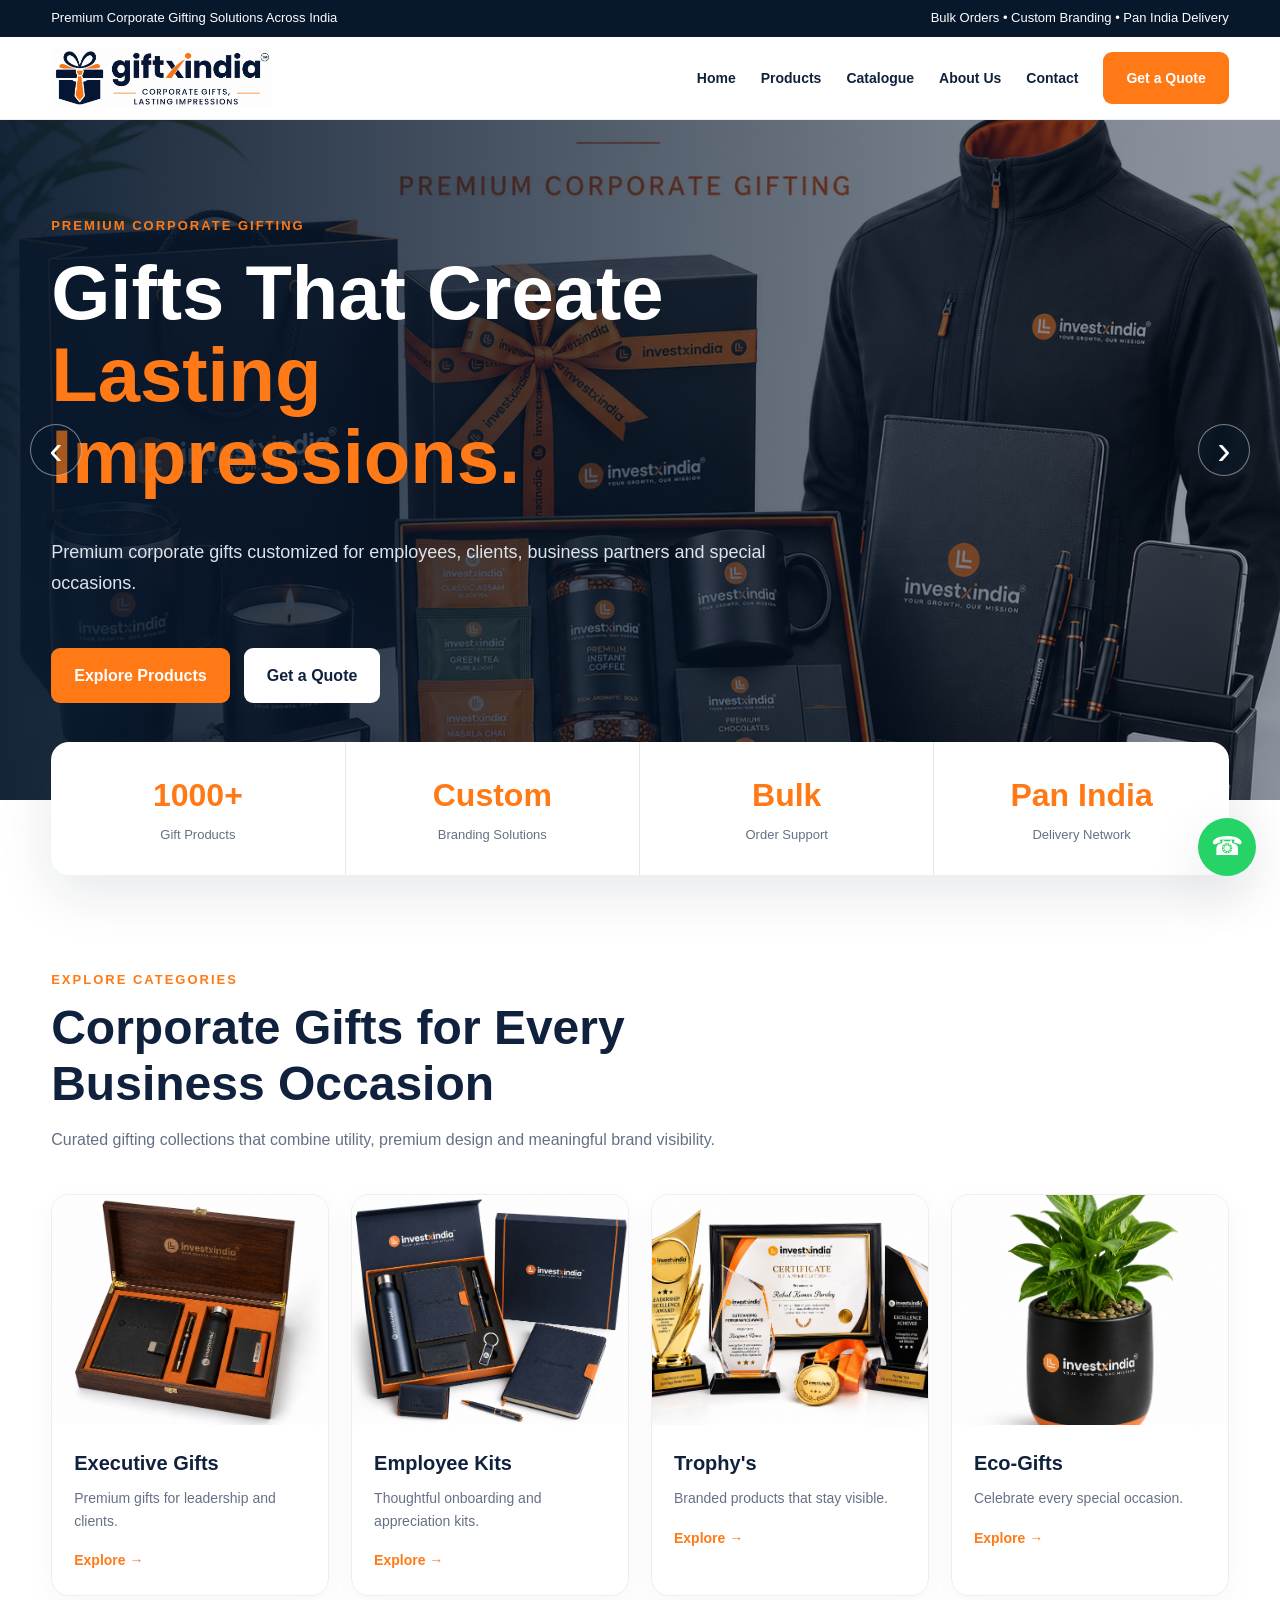
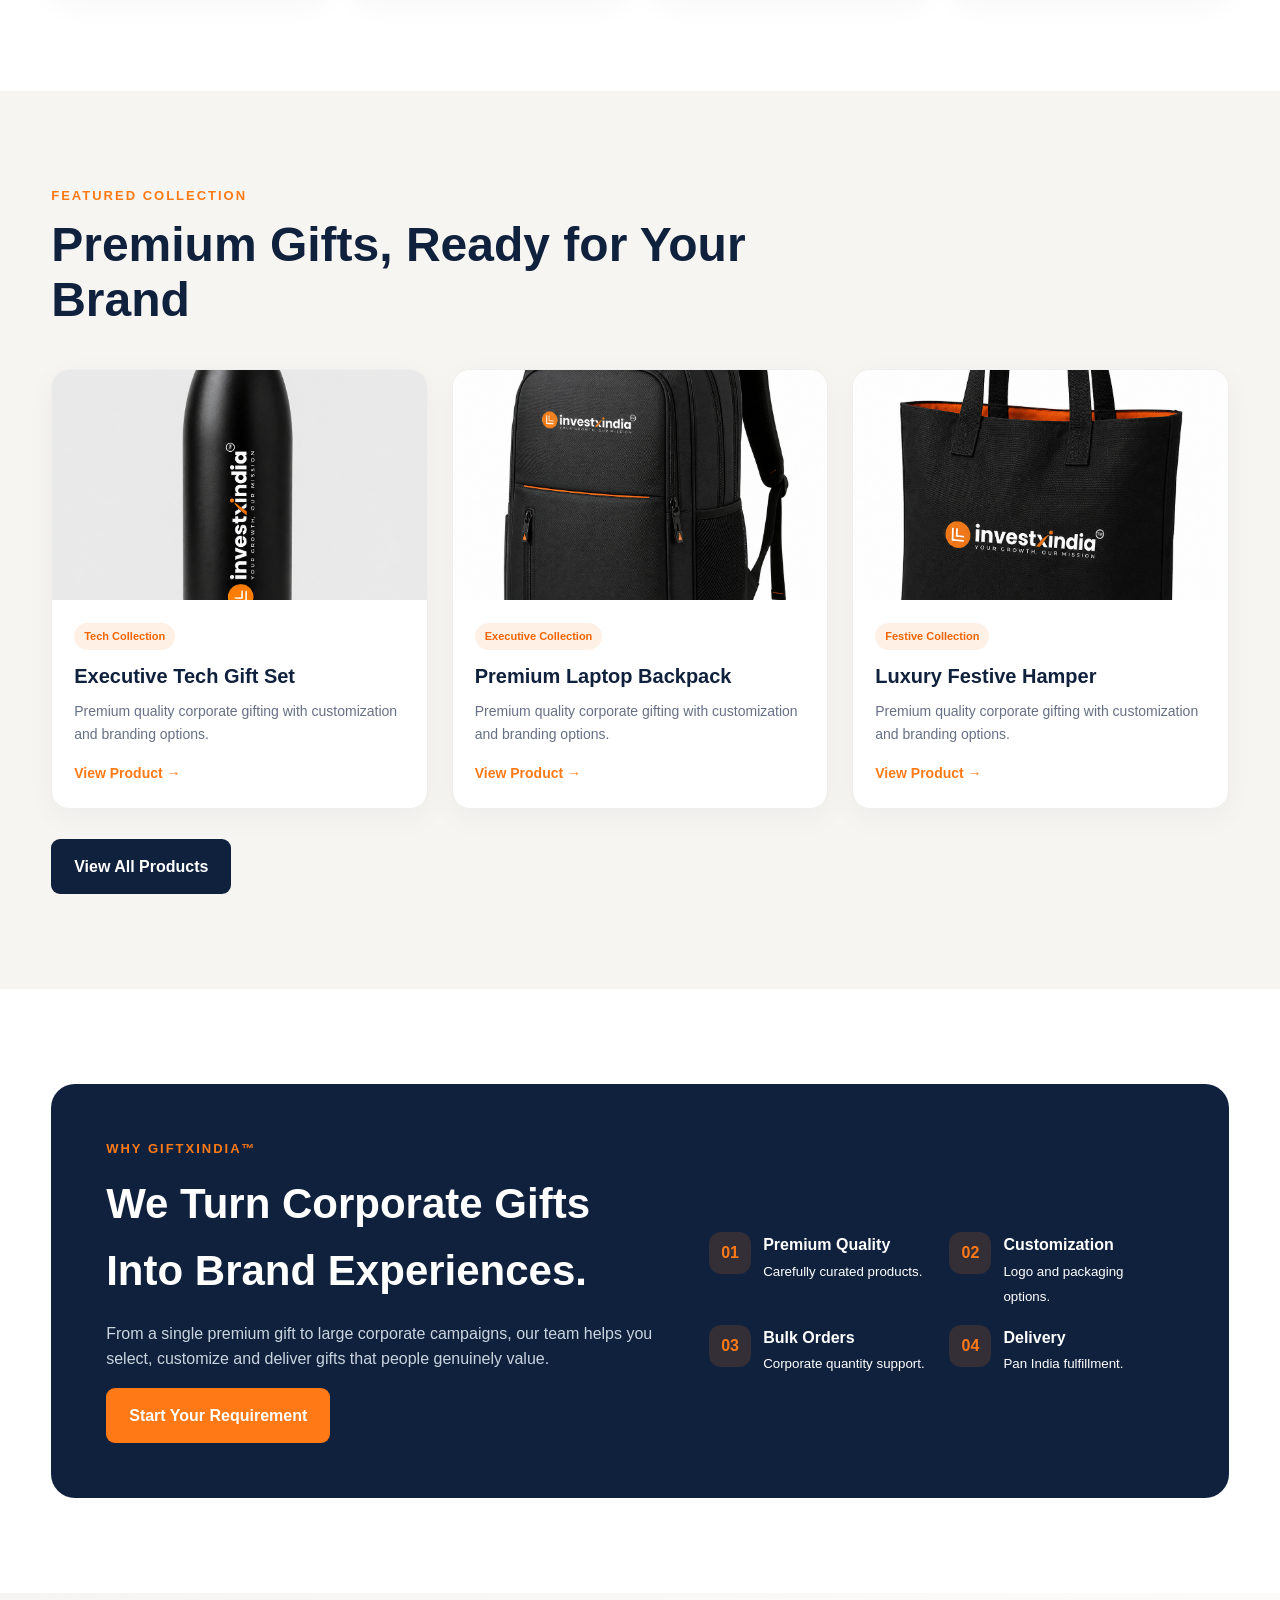
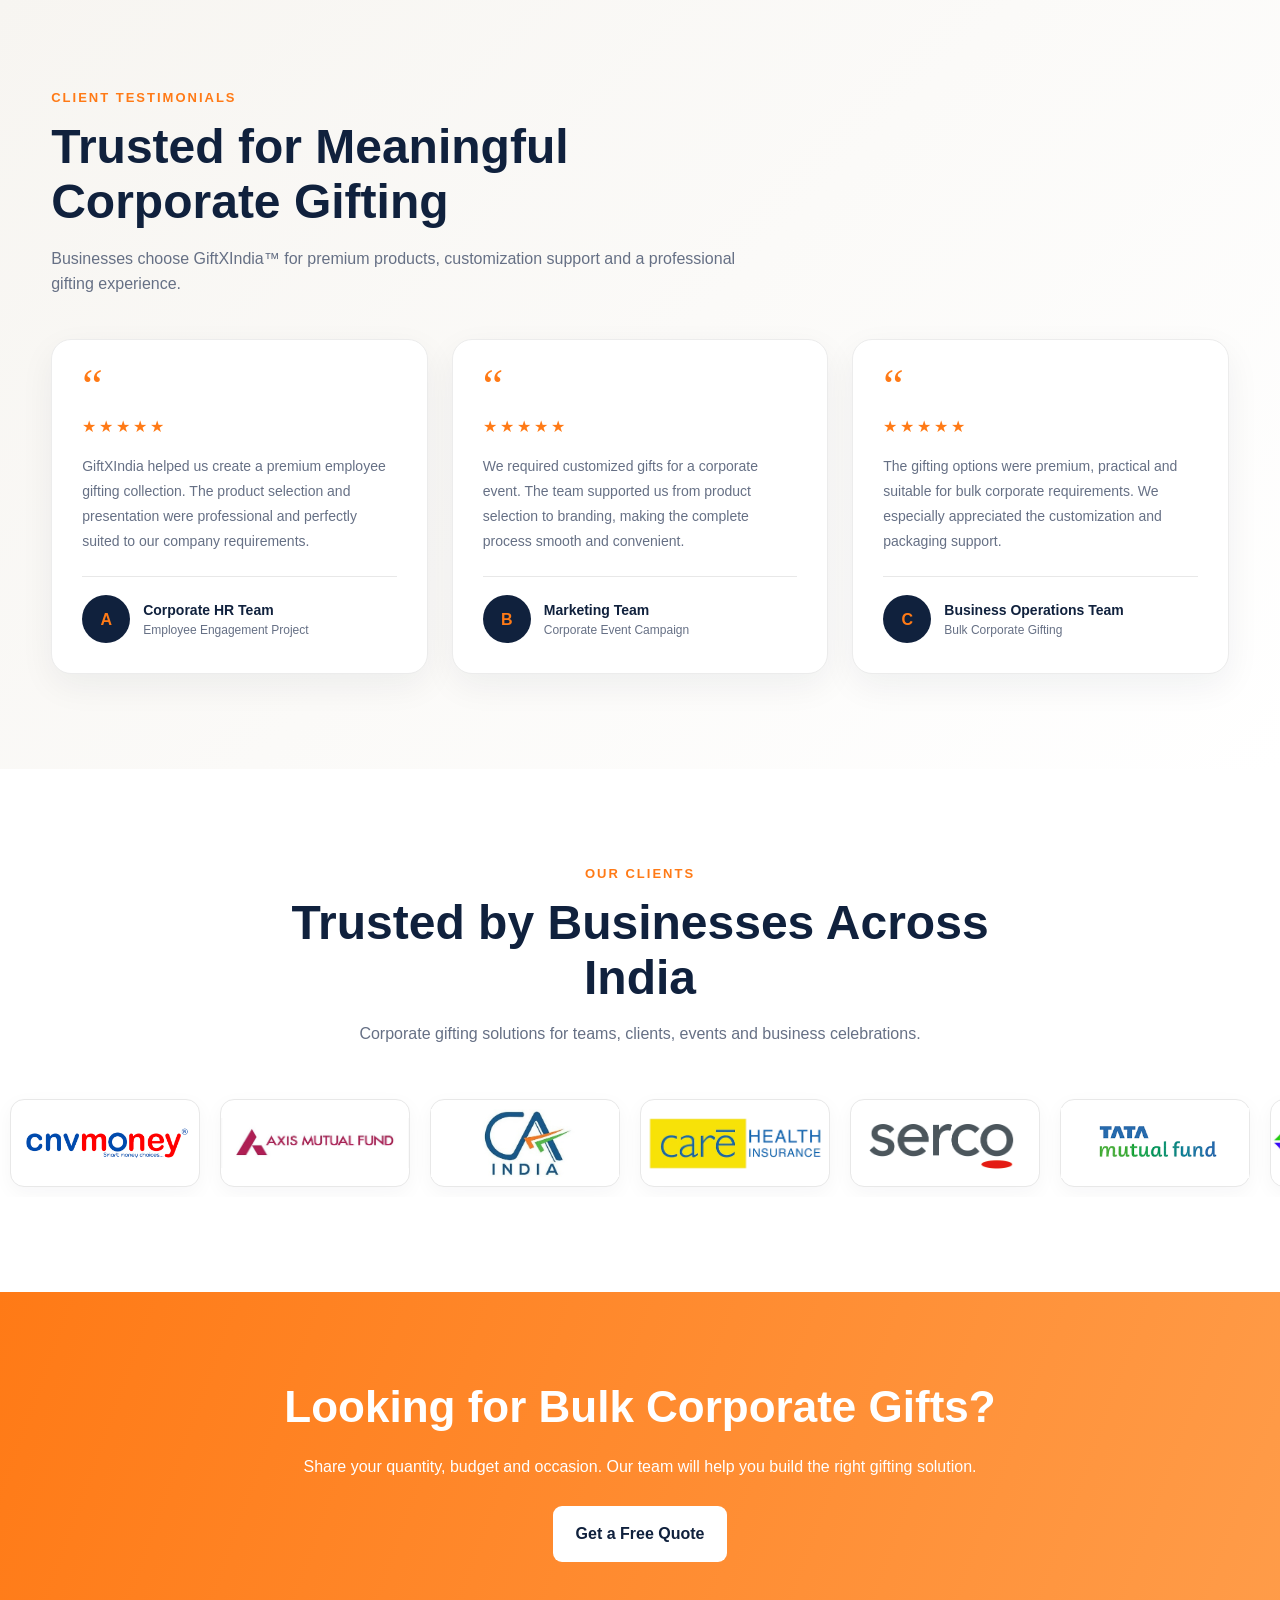
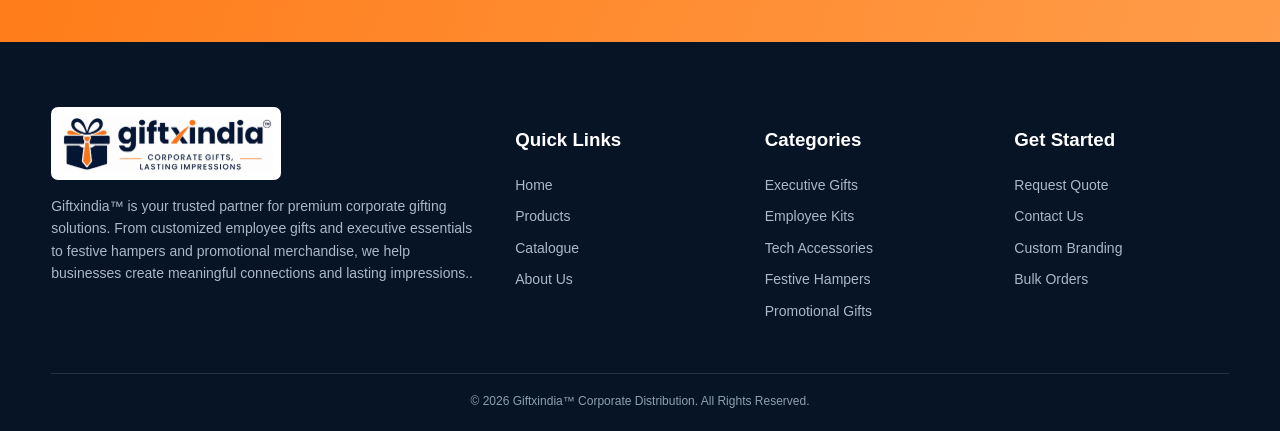
==== index.html @ 054bc114 "Add files via upload" ====
<!doctype html>
<html lang="en">

<head>

    <meta charset="utf-8">

    <meta name="viewport" content="width=device-width, initial-scale=1">

    <!-- Website Title -->
    <title>Giftxindia™ | Premium Corporate Gifting</title>

    <!-- Website Description -->
    <meta name="description"
        content="Premium corporate gifts, customized employee kits, festive hampers and promotional merchandise.">

    <!-- Website Favicon / Browser Tab Icon -->
    <link rel="icon" type="image/png" href="assets/icone.png">

    <!-- Apple / Mobile Icon -->
    <link rel="apple-touch-icon" href="assets/icone.png">

    <!-- Website CSS -->
    <link rel="stylesheet" href="assets/styles.css">

</head>

<body>

<div class="topbar"><div class="container"><span>Premium Corporate Gifting Solutions Across India</span><span>Bulk Orders • Custom Branding • Pan India Delivery</span></div></div>
<header><div class="container nav">
<a class="logo" href="index.html"><img src="assets/giftxindia-logo.png" alt="GiftXIndia™"></a>
<button class="mobile-btn" aria-label="Menu">☰</button>
<nav class="menu">

    <a href="index.html">Home</a>

    <a href="products.html">Products</a>

    <a href="assets/Giftxindia Catalogue.pdf" 
       target="_blank" 
       rel="noopener noreferrer">
        Catalogue
    </a>

    <a href="about.html">About Us</a>

    <a href="contact.html">Contact</a>

    <a class="btn btn-orange" href="quote.html">
        Get a Quote
    </a>

</nav>
</nav></div></header>


<section class="hero-slider" aria-label="Giftxindia promotional slider">

    <!-- SLIDER 1 -->

    <div class="slide active"
         style="background-image:linear-gradient(90deg,rgba(7,23,44,.94),rgba(7,23,44,.42)),url('assets/all-set.png')">

        <div class="container slide-content">

            <div class="eyebrow">Premium Corporate Gifting</div>

            <h1>
                Gifts That Create
                <span>Lasting Impressions.</span>
            </h1>

            <p>
                Premium corporate gifts customized for employees, clients,
                business partners and special occasions.
            </p>

            <div class="hero-actions">
                <a class="btn btn-orange" href="products.html">
                    Explore Products
                </a>

                <a class="btn btn-light" href="quote.html">
                    Get a Quote
                </a>
            </div>

        </div>

    </div>


    <!-- SLIDER 2 -->

    <div class="slide"
         style="background-image:linear-gradient(90deg,rgba(7,23,44,.94),rgba(7,23,44,.42)),url('assets/all-set2.png')">

        <div class="container slide-content">

            <div class="eyebrow">
                Employee Welcome Kits
            </div>

            <h1>
                Welcome Your Team With
                <span>Something Special.</span>
            </h1>

            <p>
                Customized onboarding kits and employee appreciation gifts
                designed to strengthen your workplace culture.
            </p>

            <div class="hero-actions">

                <a class="btn btn-orange" href="products.html">
                    Explore Employee Gifts
                </a>

                <a class="btn btn-light" href="catalogue.html">
                    Request Catalogue
                </a>

            </div>

        </div>

    </div>


    <!-- SLIDER 3 -->

    <div class="slide"
         style="background-image:linear-gradient(90deg,rgba(7,23,44,.94),rgba(7,23,44,.42)),url('assets/diwali-set.png')">

        <div class="container slide-content">

            <div class="eyebrow">
                Festive & Bulk Gifting
            </div>

            <h1>
                Celebrate Every Occasion With
                <span>Premium Gifts.</span>
            </h1>

            <p>
                Festive hampers, luxury gift boxes and customized corporate
                gifting solutions for bulk requirements.
            </p>

            <div class="hero-actions">

                <a class="btn btn-orange" href="quote.html">
                    Plan Bulk Order
                </a>

                <a class="btn btn-light" href="products.html">
                    View Collection
                </a>

            </div>

        </div>

    </div>

</section>

    <button class="slider-arrow prev" aria-label="Previous slide">‹</button>
    <button class="slider-arrow next" aria-label="Next slide">›</button>

    <div class="slider-dots">
        <button class="slider-dot active" data-slide="0" aria-label="Slide 1"></button>
        <button class="slider-dot" data-slide="1" aria-label="Slide 2"></button>
        <button class="slider-dot" data-slide="2" aria-label="Slide 3"></button>
    </div>

</section>

<div class="container stats"><div class="stats-grid"><div class="stat"><strong>1000+</strong><span>Gift Products</span></div><div class="stat"><strong>Custom</strong><span>Branding Solutions</span></div><div class="stat"><strong>Bulk</strong><span>Order Support</span></div><div class="stat"><strong>Pan India</strong><span>Delivery Network</span></div></div></div>
<section class="section"><div class="container"><div class="section-head">
<div class="eyebrow">Explore Categories</div><h2>Corporate Gifts for Every Business Occasion</h2><p>Curated gifting collections that combine utility, premium design and meaningful brand visibility.</p></div><div class="grid-4">
<div class="card"><div class="card-img"><img src="assets/Excutive.png"></div>
<div class="card-body"><h3>Executive Gifts</h3><p>Premium gifts for leadership and clients.</p><a href="products.html" class="link-orange">Explore →</a></div></div>
<div class="card"><div class="card-img"><img src="assets/emp-set.png"></div>
<div class="card-body"><h3>Employee Kits</h3><p>Thoughtful onboarding and appreciation kits.</p><a href="products.html" class="link-orange">Explore →</a></div></div>
<div class="card"><div class="card-img"><img src="assets/trophy-set.png"></div>
<div class="card-body"><h3>Trophy's</h3><p>Branded products that stay visible.</p><a href="products.html" class="link-orange">Explore →</a></div></div>
<div class="card"><div class="card-img"><img src="assets/pot.png"></div>
<div class="card-body"><h3>Eco-Gifts</h3><p>Celebrate every special occasion.</p><a href="products.html" class="link-orange">Explore →</a></div></div>
</div></div></section>
<section class="section section-soft"><div class="container"><div class="section-head"><div class="eyebrow">Featured Collection</div><h2>Premium Gifts, Ready for Your Brand</h2></div><div class="grid-3"><article class="card product-item" data-category="tech"><div class="card-img"><img src="assets/bottle.png" alt="Executive Tech Gift Set"></div><div class="card-body"><span class="product-tag">Tech Collection</span><h3>Executive Tech Gift Set</h3><p>Premium quality corporate gifting with customization and branding options.</p><a class="link-orange" href="product-detail.html">View Product →</a></div></article>
<article class="card product-item" data-category="executive"><div class="card-img"><img src="assets/b-bag.png" alt="Premium Laptop Backpack"></div><div class="card-body"><span class="product-tag">Executive Collection</span><h3>Premium Laptop Backpack</h3><p>Premium quality corporate gifting with customization and branding options.</p><a class="link-orange" href="product-detail.html">View Product →</a></div></article>
<article class="card product-item" data-category="festive"><div class="card-img"><img src="assets/h-bag.png" alt="Luxury Festive Hamper"></div><div class="card-body"><span class="product-tag">Festive Collection</span><h3>Luxury Festive Hamper</h3><p>Premium quality corporate gifting with customization and branding options.</p><a class="link-orange" href="product-detail.html">View Product →</a></div></article></div><div style="margin-top:30px"><a class="btn btn-dark" href="products.html">View All Products</a></div></div></section>
<section class="section"><div class="container"><div class="feature-banner"><div><div class="eyebrow">Why GiftXIndia™</div><h2 style="font-size:42px;margin:10px 0">We Turn Corporate Gifts Into Brand Experiences.</h2><p>From a single premium gift to large corporate campaigns, our team helps you select, customize and deliver gifts that people genuinely value.</p><a class="btn btn-orange" href="quote.html">Start Your Requirement</a></div><div class="feature-list"><div class="feature-item"><div class="icon">01</div><div><b>Premium Quality</b><br><small>Carefully curated products.</small></div></div><div class="feature-item"><div class="icon">02</div><div><b>Customization</b><br><small>Logo and packaging options.</small></div></div><div class="feature-item"><div class="icon">03</div><div><b>Bulk Orders</b><br><small>Corporate quantity support.</small></div></div><div class="feature-item"><div class="icon">04</div><div><b>Delivery</b><br><small>Pan India fulfillment.</small></div></div></div></div></div></section>

<section class="section testimonial-section">
    <div class="container">
        <div class="section-head">
            <div class="eyebrow">Client Testimonials</div>
            <h2>Trusted for Meaningful Corporate Gifting</h2>
            <p>Businesses choose GiftXIndia™ for premium products, customization support and a professional gifting experience.</p>
        </div>

        <div class="testimonial-grid">

            <article class="testimonial-card">
                <div class="quote-mark">“</div>
                <div class="stars">★★★★★</div>
                <p>
                    GiftXIndia helped us create a premium employee gifting collection.
                    The product selection and presentation were professional and
                    perfectly suited to our company requirements.
                </p>
                <div class="testimonial-person">
                    <div class="person-avatar">A</div>
                    <div>
                        <strong>Corporate HR Team</strong>
                        <span>Employee Engagement Project</span>
                    </div>
                </div>
            </article>

            <article class="testimonial-card">
                <div class="quote-mark">“</div>
                <div class="stars">★★★★★</div>
                <p>
                    We required customized gifts for a corporate event.
                    The team supported us from product selection to branding,
                    making the complete process smooth and convenient.
                </p>
                <div class="testimonial-person">
                    <div class="person-avatar">B</div>
                    <div>
                        <strong>Marketing Team</strong>
                        <span>Corporate Event Campaign</span>
                    </div>
                </div>
            </article>

            <article class="testimonial-card">
                <div class="quote-mark">“</div>
                <div class="stars">★★★★★</div>
                <p>
                    The gifting options were premium, practical and suitable
                    for bulk corporate requirements. We especially appreciated
                    the customization and packaging support.
                </p>
                <div class="testimonial-person">
                    <div class="person-avatar">C</div>
                    <div>
                        <strong>Business Operations Team</strong>
                        <span>Bulk Corporate Gifting</span>
                    </div>
                </div>
            </article>

        </div>
    </div>
</section>

<section class="section clients-section">
    <div class="container">
        <div class="section-head" style="text-align:center;margin-left:auto;margin-right:auto">
            <div class="eyebrow">Our Clients</div>
            <h2>Trusted by Businesses Across India</h2>
            <p>Corporate gifting solutions for teams, clients, events and business celebrations.</p>
        </div>
    </div>

    <div class="logo-slider">

    <div class="logo-track">

        <!-- CLIENT LOGOS -->

        <div class="client-logo">
            <img src="clientlogo/cnvmoney.png" alt="Client Logo 1">
        </div>

        <div class="client-logo">
            <img src="clientlogo/axismf.png" alt="Client Logo 2">
        </div>

        <div class="client-logo">
            <img src="clientlogo/ca.png" alt="Client Logo 3">
        </div>

        <div class="client-logo">
            <img src="clientlogo/care.png" alt="Client Logo 4">
        </div>

        <div class="client-logo">
            <img src="clientlogo/serco.png" alt="Client Logo 5">
        </div>

        <div class="client-logo">
            <img src="clientlogo/tatamf.png" alt="Client Logo 6">
        </div>

        <div class="client-logo">
            <img src="clientlogo/bassein.png" alt="Client Logo 7">
        </div>

        <div class="client-logo">
            <img src="clientlogo/prudent.png" alt="Client Logo 8">
        </div>


        <!-- DUPLICATE LOGOS FOR INFINITE SLIDER -->

        <div class="client-logo">
            <img src="clientlogo/cnvmoney.png" alt="Client Logo 1">
        </div>

        <div class="client-logo">
            <img src="clientlogo/axismf.png" alt="Client Logo 2">
        </div>

        <div class="client-logo">
            <img src="clientlogo/ca.png" alt="Client Logo 3">
        </div>

        <div class="client-logo">
            <img src="clientlogo/care.png" alt="Client Logo 4">
        </div>

        <div class="client-logo">
            <img src="clientlogo/serco.png" alt="Client Logo 5">
        </div>

        <div class="client-logo">
            <img src="clientlogo/tatamf.png" alt="Client Logo 6">
        </div>

        <div class="client-logo">
            <img src="clientlogo/bassein.png" alt="Client Logo 7">
        </div>

        <div class="client-logo">
            <img src="clientlogo/prudent.png" alt="Client Logo 8">
        </div>

</div>
</section>

<section class="cta"><h2>Looking for Bulk Corporate Gifts?</h2><p>Share your quantity, budget and occasion. Our team will help you build the right gifting solution.</p><a class="btn btn-light" href="quote.html">Get a Free Quote</a></section>

<footer><div class="container footer-grid">
<div><img class="footer-logo" src="assets/giftxindia-logo.png" alt="GiftXIndia™"><p>Giftxindia™ is your trusted partner for premium corporate gifting solutions. From customized employee gifts and executive essentials to festive hampers and promotional merchandise, we help businesses create meaningful connections and lasting impressions..</p></div>
<div><h3>Quick Links</h3><ul><li><a href="index.html">Home</a></li><li><a href="products.html">Products</a></li><li><a href="catalogue.html">Catalogue</a></li><li><a href="about.html">About Us</a></li></ul></div>
<div><h3>Categories</h3><ul><li>Executive Gifts</li><li>Employee Kits</li><li>Tech Accessories</li><li>Festive Hampers</li><li>Promotional Gifts</li></ul></div>
<div><h3>Get Started</h3><ul><li><a href="quote.html">Request Quote</a></li><li><a href="contact.html">Contact Us</a></li><li>Custom Branding</li><li>Bulk Orders</li></ul></div>
</div><div class="container copyright">© 2026 Giftxindia™ Corporate Distribution. All Rights Reserved.</div></footer>
<a class="whatsapp" href="https://wa.me/919451720757" target="_blank" aria-label="WhatsApp">☎</a>
<script src="assets/app.js"></script>
</body></html>
---- assets/styles.css ----
:root{
 --navy:#10213d;--navy2:#07172c;--orange:#ff7a16;--orange2:#f26500;
 --cream:#f7f5f1;--muted:#667085;--line:#e8e8e8;--white:#fff;
 --shadow:0 18px 55px rgba(10,28,52,.10);--radius:18px;
}
*{box-sizing:border-box} html{scroll-behavior:smooth}
body{margin:0;font-family:Inter,Arial,sans-serif;color:var(--navy);background:#fff;line-height:1.6}
a{text-decoration:none;color:inherit} img{max-width:100%;display:block}
.container{width:min(1180px,92%);margin:auto}
.topbar{background:var(--navy2);color:#fff;font-size:13px}
.topbar .container{display:flex;justify-content:space-between;padding:8px 0;gap:15px;flex-wrap:wrap}
header{position:sticky;top:0;z-index:1000;background:rgba(255,255,255,.96);backdrop-filter:blur(14px);border-bottom:1px solid #eee}
.nav{min-height:82px;display:flex;align-items:center;justify-content:space-between;gap:20px}
.logo img{width:220px;height:60px;object-fit:contain;object-position:left center}
.menu{display:flex;gap:25px;align-items:center;font-size:14px;font-weight:700}
.menu a:hover{color:var(--orange)}
.btn{display:inline-flex;align-items:center;justify-content:center;gap:8px;padding:14px 22px;border-radius:9px;font-weight:800;border:1px solid transparent;transition:.25s}
.btn-orange{background:var(--orange);color:#fff}.btn-orange:hover{background:var(--navy);transform:translateY(-2px)}
.btn-dark{background:var(--navy);color:#fff}.btn-dark:hover{background:var(--orange)}
.btn-light{background:#fff;color:var(--navy)}.btn-outline{border-color:var(--navy);color:var(--navy);background:transparent}
.mobile-btn{display:none;background:none;border:0;font-size:25px}
.hero{min-height:680px;display:flex;align-items:center;color:#fff;background:linear-gradient(90deg,rgba(7,23,44,.94),rgba(7,23,44,.68)),url('https://images.unsplash.com/photo-1556761175-b413da4baf72?auto=format&fit=crop&w=1800&q=85') center/cover}
.hero-content{max-width:760px;padding:100px 0}.eyebrow{color:var(--orange);font-size:13px;font-weight:900;letter-spacing:2px;text-transform:uppercase}
.hero h1{font-size:clamp(42px,6vw,76px);line-height:1.08;margin:15px 0 20px}.hero h1 span{color:var(--orange)}
.hero p{max-width:650px;color:#dce3ec;font-size:18px}.hero-actions{display:flex;gap:14px;flex-wrap:wrap;margin-top:30px}
.section{padding:95px 0}.section-soft{background:var(--cream)}
.section-head{max-width:720px;margin-bottom:42px}.section-head h2{font-size:clamp(30px,4vw,48px);line-height:1.15;margin:10px 0}.section-head p{color:var(--muted)}
.stats{margin-top:-58px;position:relative;z-index:5}.stats-grid{display:grid;grid-template-columns:repeat(4,1fr);background:#fff;border-radius:18px;box-shadow:var(--shadow)}
.stat{padding:28px;text-align:center;border-right:1px solid var(--line)}.stat:last-child{border:0}.stat strong{font-size:32px;color:var(--orange);display:block}.stat span{font-size:13px;color:var(--muted)}
.grid-4{display:grid;grid-template-columns:repeat(4,1fr);gap:22px}.grid-3{display:grid;grid-template-columns:repeat(3,1fr);gap:24px}
.card{background:#fff;border:1px solid #eee;border-radius:var(--radius);overflow:hidden;box-shadow:0 8px 30px rgba(0,0,0,.04);transition:.3s}.card:hover{transform:translateY(-7px);box-shadow:var(--shadow)}
.card-img{height:230px;overflow:hidden}.card-img img{width:100%;height:100%;object-fit:cover;transition:.5s}.card:hover .card-img img{transform:scale(1.07)}
.card-body{padding:22px}.card-body h3{margin:0 0 8px;font-size:20px}.card-body p{margin:0 0 15px;color:var(--muted);font-size:14px}.link-orange{color:var(--orange);font-weight:800;font-size:14px}
.product-tag{display:inline-block;background:#fff0e6;color:var(--orange2);padding:5px 10px;border-radius:30px;font-size:11px;font-weight:900;margin-bottom:10px}
.feature-banner{background:var(--navy);color:#fff;border-radius:24px;padding:55px;display:grid;grid-template-columns:1.1fr .9fr;gap:35px;align-items:center}
.feature-banner p{color:#cad4df}.feature-list{display:grid;grid-template-columns:repeat(2,1fr);gap:16px;margin-top:25px}.feature-item{display:flex;gap:12px}.icon{min-width:42px;height:42px;border-radius:12px;background:rgba(255,122,22,.15);color:var(--orange);display:grid;place-items:center;font-weight:900}
.process{display:grid;grid-template-columns:repeat(4,1fr);gap:20px}.process-card{padding:28px;background:#fff;border-radius:16px;border:1px solid var(--line)}.num{width:48px;height:48px;border-radius:50%;display:grid;place-items:center;background:var(--navy);color:var(--orange);font-weight:900;margin-bottom:18px}
.cta{background:linear-gradient(110deg,var(--orange),#ff9c49);color:#fff;text-align:center;padding:80px 20px}.cta h2{font-size:44px;margin:0 0 12px}.cta p{max-width:700px;margin:0 auto 26px}
.page-hero{padding:105px 0 85px;background:linear-gradient(115deg,var(--navy),#1e3659);color:#fff}.page-hero h1{font-size:56px;margin:8px 0}.page-hero p{color:#d9e1ea;max-width:680px}
.filters{display:flex;gap:10px;flex-wrap:wrap;margin-bottom:28px}.filter{padding:10px 16px;border:1px solid #ddd;border-radius:30px;background:#fff;font-weight:700;cursor:pointer}.filter.active,.filter:hover{background:var(--orange);color:#fff;border-color:var(--orange)}
.search{width:100%;padding:15px 18px;border:1px solid #ddd;border-radius:10px;margin-bottom:25px;font:inherit}
.product-card .card-img{height:255px}.price-note{font-size:12px;color:var(--muted)}
.quote-grid,.contact-grid{display:grid;grid-template-columns:.9fr 1.1fr;gap:45px}.info-panel{background:var(--navy);color:#fff;padding:40px;border-radius:20px}.info-panel p{color:#ced8e3}
.form-card{padding:35px;background:#fff;border:1px solid #eee;border-radius:20px;box-shadow:var(--shadow)}
.form-row{display:grid;grid-template-columns:1fr 1fr;gap:14px}.form-card input,.form-card select,.form-card textarea{width:100%;padding:14px;border:1px solid #d9dce1;border-radius:9px;margin:7px 0 16px;font:inherit}.form-card textarea{min-height:130px;resize:vertical}.form-card label{font-size:13px;font-weight:800}
.catalogue-box{background:#fff;border-radius:20px;padding:45px;box-shadow:var(--shadow);text-align:center}
.breadcrumb{font-size:13px;color:#cdd6e2}.detail-grid{display:grid;grid-template-columns:1fr 1fr;gap:55px}.detail-image{background:#f5f5f5;border-radius:20px;overflow:hidden}.detail-image img{width:100%;height:520px;object-fit:cover}.specs{display:grid;grid-template-columns:repeat(2,1fr);gap:12px;margin:22px 0}.spec{padding:13px;border:1px solid #e8e8e8;border-radius:10px;font-size:13px}
footer{background:#061426;color:#fff;padding:65px 0 20px}.footer-grid{display:grid;grid-template-columns:2fr 1fr 1fr 1fr;gap:35px}.footer-grid p,.footer-grid li{color:#aab8c7;font-size:14px}.footer-grid ul{list-style:none;padding:0}.footer-grid li{margin:9px 0}.footer-logo{width:230px;background:#fff;padding:8px;border-radius:7px;margin-bottom:15px}.copyright{border-top:1px solid rgba(255,255,255,.12);margin-top:35px;padding-top:18px;color:#8fa0b0;font-size:12px;text-align:center}
.whatsapp{position:fixed;right:24px;bottom:24px;width:58px;height:58px;border-radius:50%;display:grid;place-items:center;background:#25d366;color:#fff;font-size:26px;z-index:1001;box-shadow:var(--shadow)}
.notice{padding:14px;border-radius:10px;background:#eaf8ef;color:#18753b;margin-top:15px;display:none}
@media(max-width:950px){.menu{position:absolute;top:82px;left:0;right:0;background:#fff;padding:20px;display:none;flex-direction:column;align-items:flex-start;box-shadow:var(--shadow)}.menu.open{display:flex}.mobile-btn{display:block}.grid-4{grid-template-columns:repeat(2,1fr)}.grid-3{grid-template-columns:repeat(2,1fr)}.stats-grid,.process{grid-template-columns:repeat(2,1fr)}.feature-banner,.quote-grid,.contact-grid,.detail-grid{grid-template-columns:1fr}.footer-grid{grid-template-columns:repeat(2,1fr)}}
@media(max-width:600px){.topbar .container{justify-content:center}.logo img{width:185px}.hero{min-height:620px}.section{padding:70px 0}.grid-4,.grid-3,.stats-grid,.process,.feature-list,.form-row,.footer-grid,.specs{grid-template-columns:1fr}.stat{border-right:0;border-bottom:1px solid var(--line)}.cta h2{font-size:34px}.page-hero h1{font-size:40px}.detail-image img{height:360px}.feature-banner{padding:30px}.card-img{height:210px}}


/* ================= TESTIMONIALS ================= */
.testimonial-section{
    background: linear-gradient(135deg, #f7f5f1 0%, #ffffff 100%);
}
.testimonial-grid{
    display:grid;
    grid-template-columns:repeat(3,1fr);
    gap:24px;
}
.testimonial-card{
    background:#fff;
    border:1px solid #ececec;
    border-radius:20px;
    padding:30px;
    box-shadow:0 12px 35px rgba(10,28,52,.06);
    transition:.3s ease;
}
.testimonial-card:hover{
    transform:translateY(-7px);
    box-shadow:0 20px 45px rgba(10,28,52,.12);
}
.quote-mark{
    color:var(--orange);
    font-size:46px;
    line-height:.7;
    font-family:Georgia,serif;
}
.stars{
    color:var(--orange);
    letter-spacing:3px;
    margin:12px 0;
}
.testimonial-card p{
    color:var(--muted);
    font-size:14px;
    line-height:1.8;
}
.testimonial-person{
    display:flex;
    align-items:center;
    gap:13px;
    margin-top:22px;
    padding-top:18px;
    border-top:1px solid var(--line);
}
.person-avatar{
    width:48px;
    height:48px;
    border-radius:50%;
    background:var(--navy);
    color:var(--orange);
    display:grid;
    place-items:center;
    font-weight:900;
}
.testimonial-person strong{
    display:block;
    font-size:14px;
}
.testimonial-person span{
    display:block;
    font-size:12px;
    color:var(--muted);
}

/* ================= CLIENT LOGO SLIDER ================= */
.clients-section{
    overflow:hidden;
    background:#fff;
}
.logo-slider{
    position:relative;
    overflow:hidden;
    width:100%;
    padding:10px 0;
}
.logo-track{
    display:flex;
    width:max-content;
    animation:logoScroll 28s linear infinite;
}
.logo-slider:hover .logo-track{
    animation-play-state:paused;
}
.client-logo{
    width:190px;
    height:88px;
    margin:0 10px;
    border:1px solid #e8e8e8;
    border-radius:14px;
    display:flex;
    align-items:center;
    justify-content:center;
    background:#fff;
    color:var(--navy);
    font-size:17px;
    font-weight:900;
    letter-spacing:.3px;
    box-shadow:0 6px 20px rgba(10,28,52,.04);
}
.client-logo span{
    color:var(--orange);
}
@keyframes logoScroll{
    from{transform:translateX(0)}
    to{transform:translateX(-50%)}
}

@media(max-width:950px){
    .testimonial-grid{grid-template-columns:1fr 1fr}
}
@media(max-width:600px){
    .testimonial-grid{grid-template-columns:1fr}
    .client-logo{width:160px;height:76px;font-size:14px}
}


/* ================= HOME IMAGE SLIDER ================= */
.hero-slider{
    position:relative;
    height:680px;
    overflow:hidden;
    background:var(--navy2);
}
.hero-slider .slide{
    position:absolute;
    inset:0;
    background-size:cover;
    background-position:center;
    opacity:0;
    visibility:hidden;
    transform:scale(1.03);
    transition:opacity .8s ease, transform 5s ease, visibility .8s ease;
}
.hero-slider .slide.active{
    opacity:1;
    visibility:visible;
    transform:scale(1);
}
.slide-content{
    height:100%;
    display:flex;
    flex-direction:column;
    justify-content:center;
    color:#fff;
    max-width:1180px;
    position:relative;
    z-index:2;
}
.slide-content > *{
    max-width:760px;
}
.slide-content h1{
    font-size:clamp(42px,6vw,76px);
    line-height:1.08;
    margin:15px 0 20px;
}
.slide-content h1 span{
    color:var(--orange);
}
.slide-content p{
    color:#dce3ec;
    font-size:18px;
    line-height:1.75;
}
.slider-arrow{
    position:absolute;
    top:50%;
    transform:translateY(-50%);
    width:52px;
    height:52px;
    border:1px solid rgba(255,255,255,.45);
    background:rgba(7,23,44,.35);
    color:#fff;
    border-radius:50%;
    font-size:40px;
    line-height:40px;
    z-index:5;
    cursor:pointer;
    transition:.25s;
}
.slider-arrow:hover{
    background:var(--orange);
    border-color:var(--orange);
}
.slider-arrow.prev{left:30px}
.slider-arrow.next{right:30px}
.slider-dots{
    position:absolute;
    z-index:5;
    bottom:35px;
    left:50%;
    transform:translateX(-50%);
    display:flex;
    gap:10px;
}
.slider-dot{
    width:10px;
    height:10px;
    border-radius:50%;
    padding:0;
    border:0;
    background:rgba(255,255,255,.55);
    cursor:pointer;
    transition:.25s;
}
.slider-dot.active{
    width:30px;
    border-radius:20px;
    background:var(--orange);
}
@media(max-width:700px){
    .hero-slider{height:620px}
    .slider-arrow{width:42px;height:42px;font-size:31px}
    .slider-arrow.prev{left:12px}
    .slider-arrow.next{right:12px}
    .slider-dots{bottom:24px}
    .slide-content{width:84%;margin:auto}
}
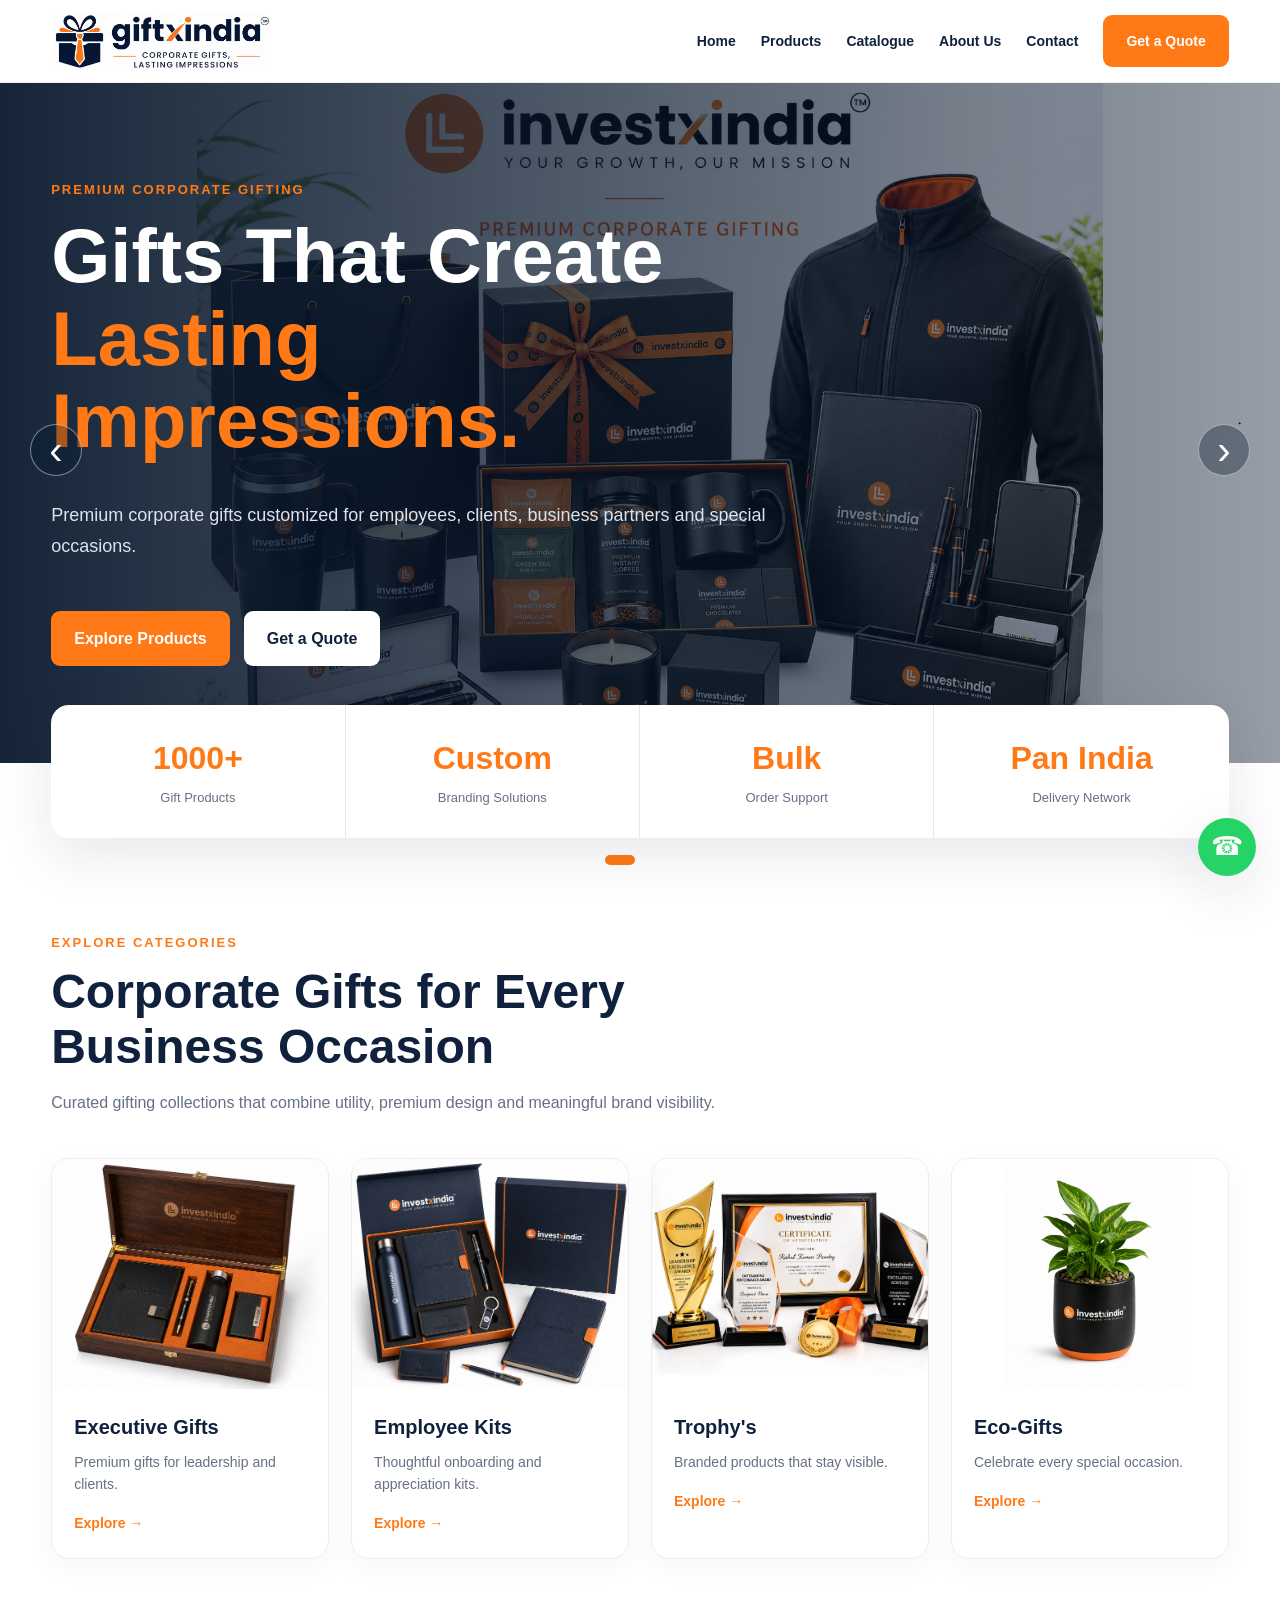
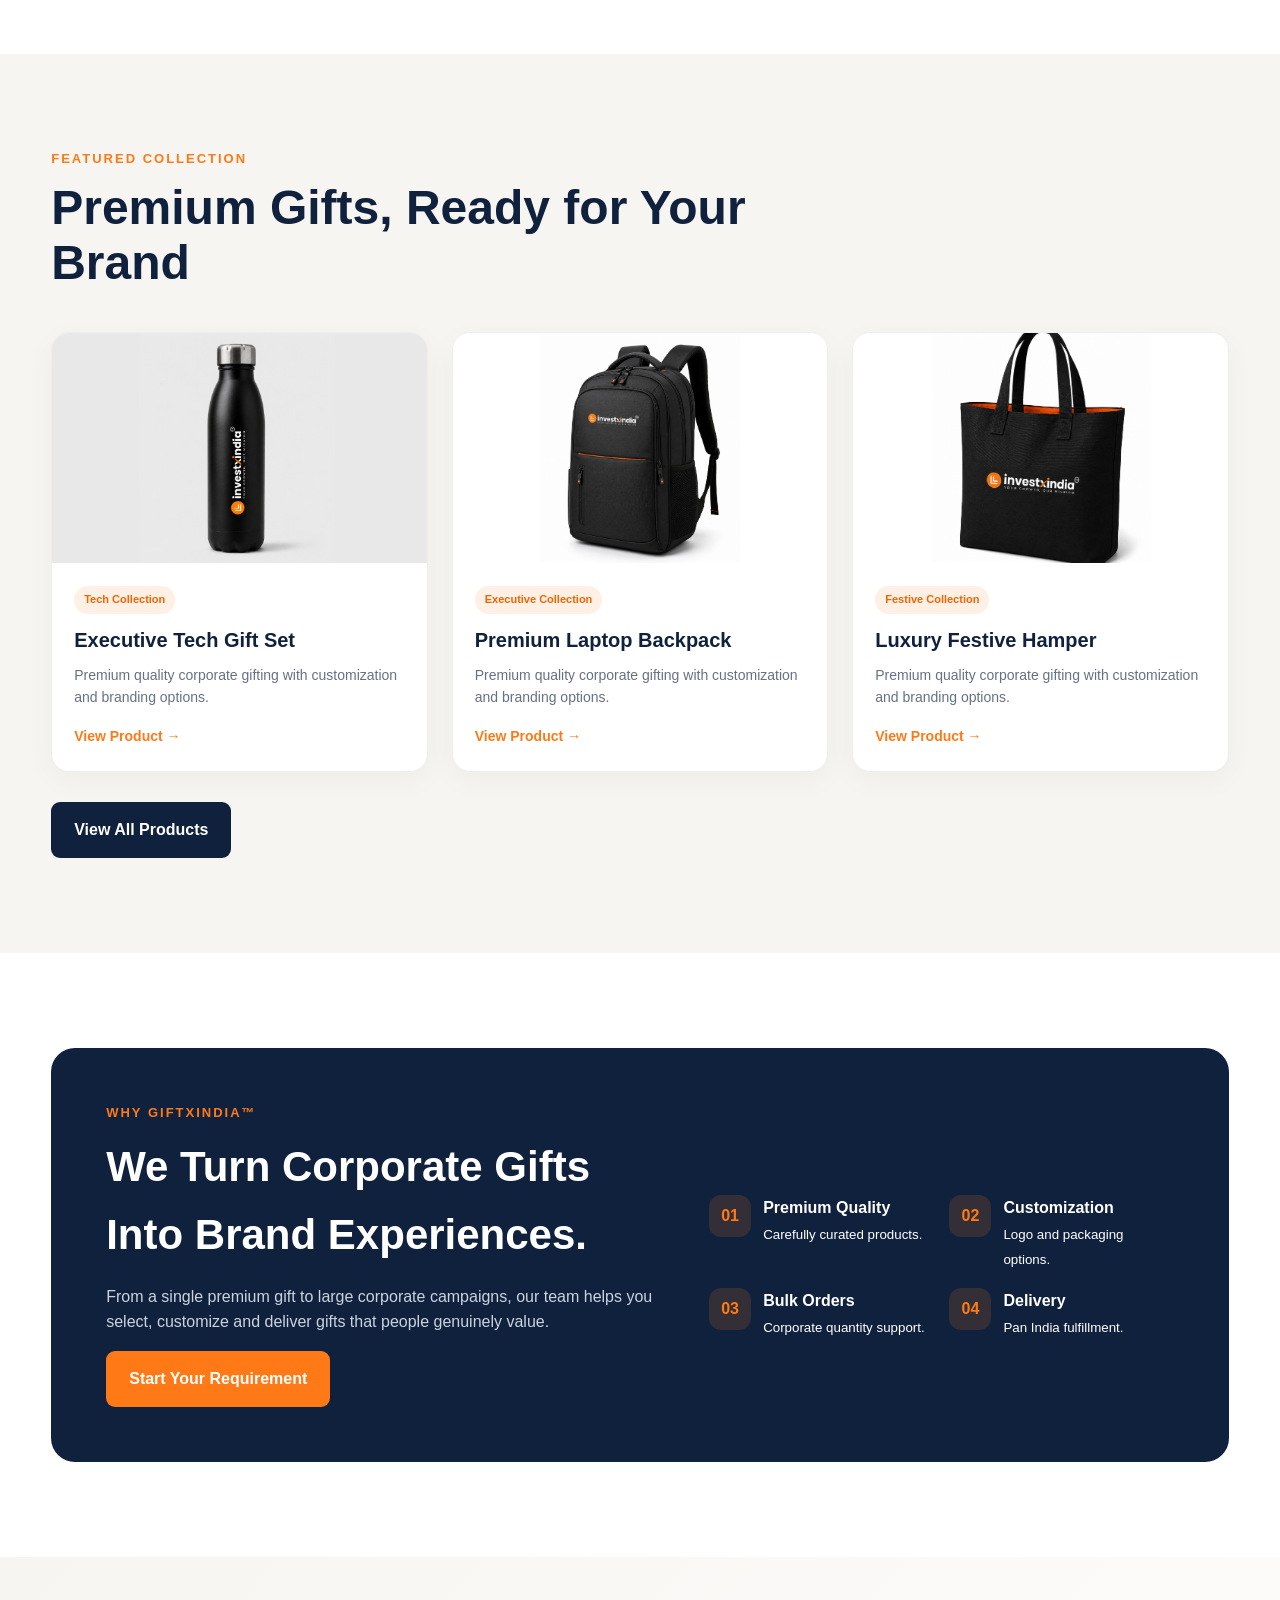
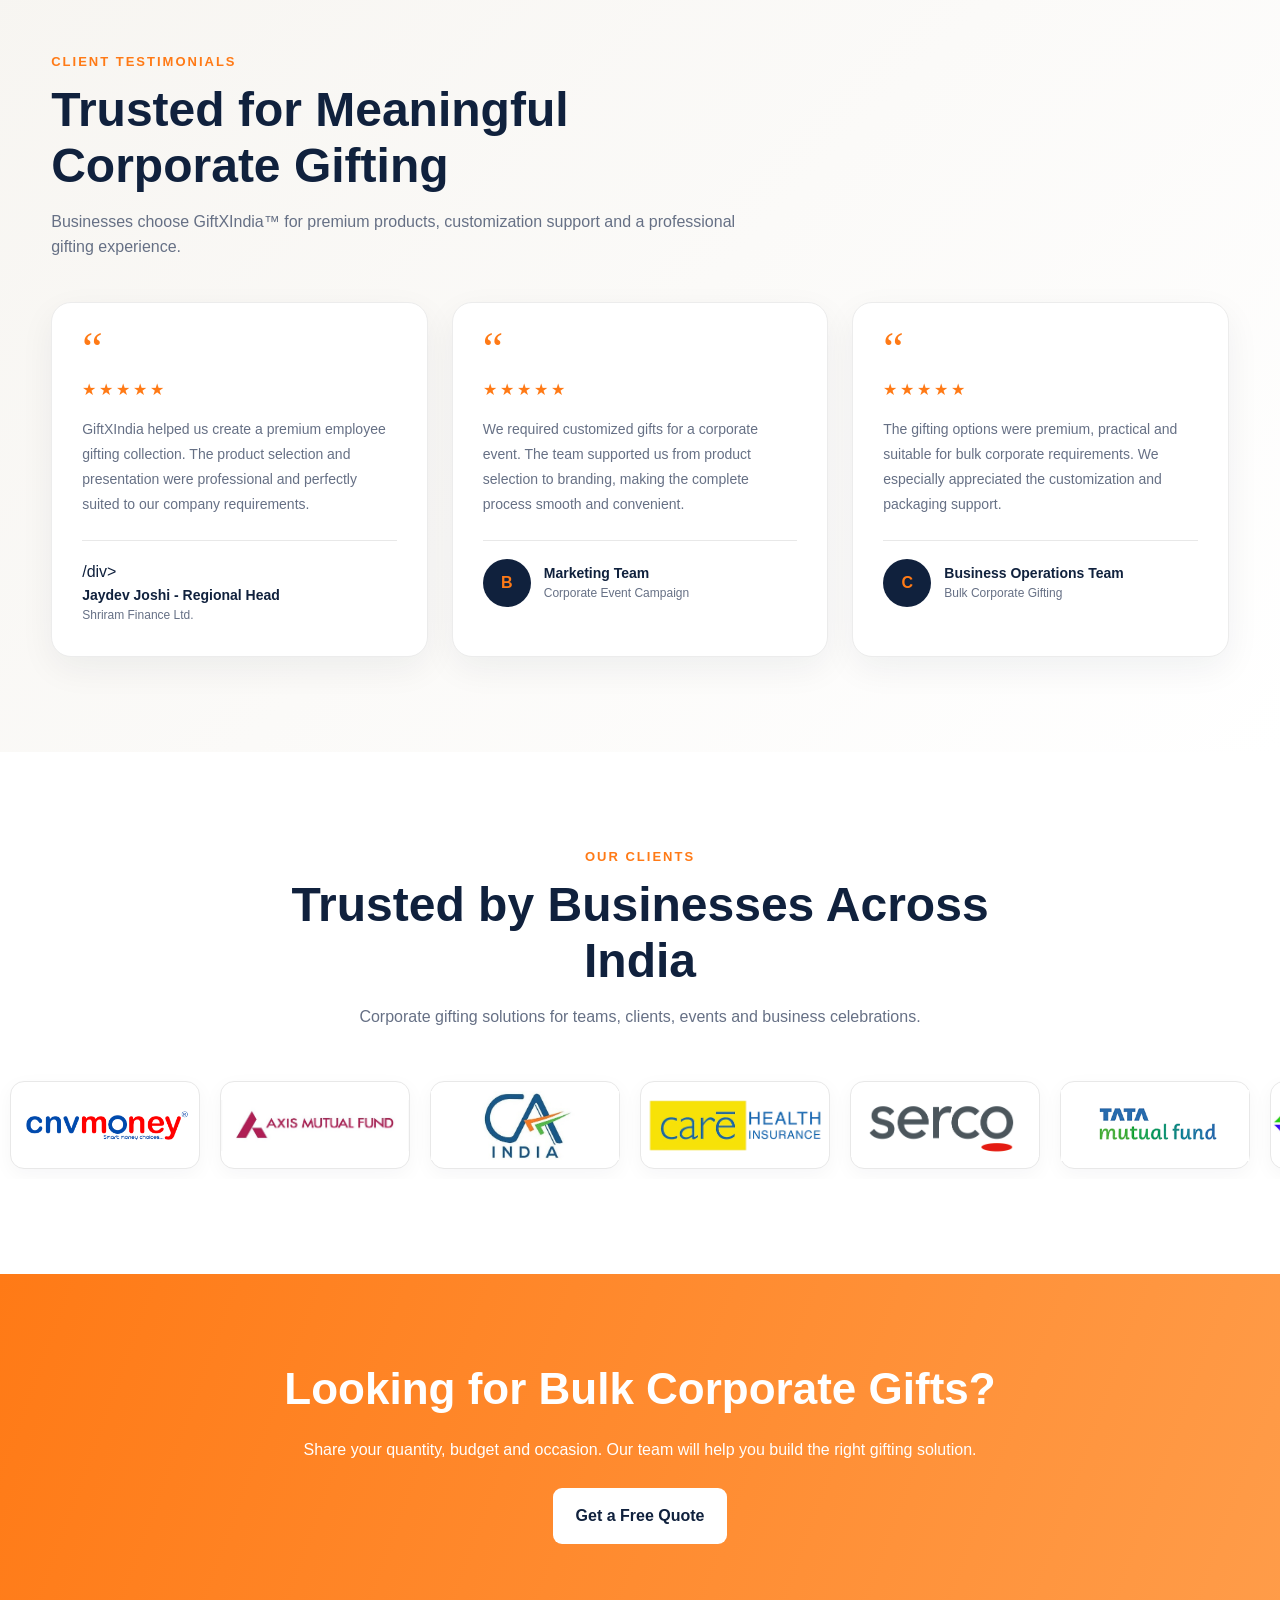
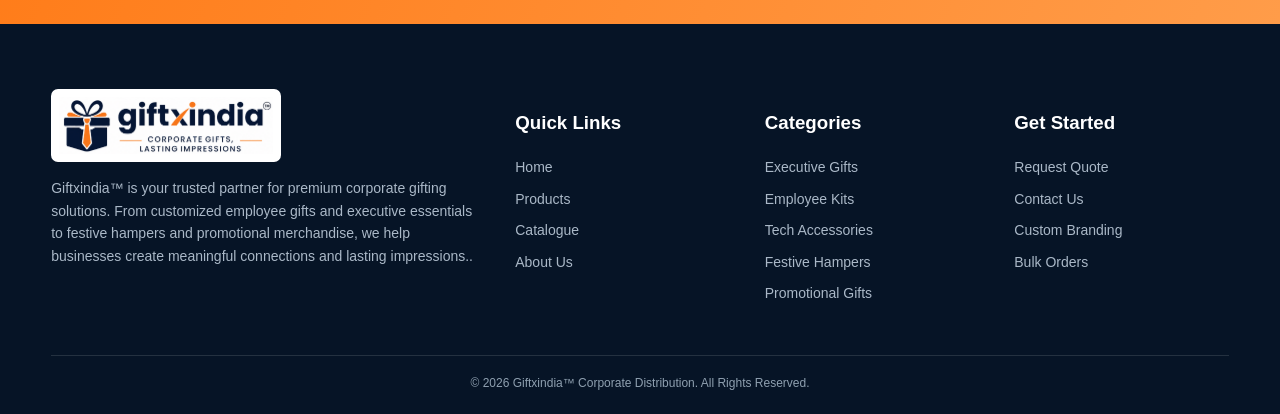
==== commit 133bbe2e: "Add files via upload" ====
--- a/index.html
+++ b/index.html
@@ -26,8 +26,6 @@
 </head>
 
 <body>
-
-<div class="topbar"><div class="container"><span>Premium Corporate Gifting Solutions Across India</span><span>Bulk Orders • Custom Branding • Pan India Delivery</span></div></div>
 <header><div class="container nav">
 <a class="logo" href="index.html"><img src="assets/giftxindia-logo.png" alt="GiftXIndia™"></a>
 <button class="mobile-btn" aria-label="Menu">☰</button>
@@ -215,10 +213,10 @@
                     perfectly suited to our company requirements.
                 </p>
                 <div class="testimonial-person">
-                    <div class="person-avatar">A</div>
+                    <div class="assets/shriramicon">/div>
                     <div>
-                        <strong>Corporate HR Team</strong>
-                        <span>Employee Engagement Project</span>
+                        <strong>Jaydev Joshi - Regional Head</strong>
+                        <span>Shriram Finance Ltd.</span>
                     </div>
                 </div>
             </article>
@@ -308,6 +306,9 @@
             <img src="clientlogo/prudent.png" alt="Client Logo 8">
         </div>
 
+        <div class="client-logo">
+            <img src="clientlogo/shriram.png" alt="Client Logo 9">
+        </div>
 
         <!-- DUPLICATE LOGOS FOR INFINITE SLIDER -->
 
@@ -343,6 +344,9 @@
             <img src="clientlogo/prudent.png" alt="Client Logo 8">
         </div>
 
+        <div class="client-logo">
+            <img src="clientlogo/shriram.png" alt="Client Logo 9">
+        </div>
 </div>
 </section>
 
--- a/assets/styles.css
+++ b/assets/styles.css
@@ -272,3 +272,111 @@
     .slider-dots{bottom:24px}
     .slide-content{width:84%;margin:auto}
 }
+
+/* =================================
+   GIFTXINDIA DIRECTOR PROFILE
+================================= */
+
+.director-section {
+    padding: 65px 20px;
+    background: #f7f9fc;
+}
+
+.director-container {
+    max-width: 1100px;
+    margin: 0 auto;
+    display: flex;
+    align-items: center;
+    justify-content: center;
+    gap: 55px;
+}
+
+.director-image-box {
+    flex: 0 0 300px;
+    width: 300px;
+}
+
+.director-photo {
+    width: 300px;
+    height: 360px;
+    display: block;
+    object-fit: cover;
+    object-position: center top;
+    border-radius: 12px;
+    border: 4px solid #ffffff;
+    box-shadow: 0 8px 25px rgba(0, 0, 0, 0.12);
+}
+
+.director-info {
+    flex: 1;
+    max-width: 600px;
+}
+
+.director-label {
+    color: #f58220;
+    font-size: 13px;
+    font-weight: 700;
+    letter-spacing: 2px;
+}
+
+.director-info h2 {
+    color: #102b50;
+    font-size: 32px;
+    margin: 12px 0;
+}
+
+.director-info h3 {
+    color: #102b50;
+    font-size: 23px;
+    margin: 15px 0 5px;
+}
+
+.director-designation {
+    color: #f58220;
+    font-weight: 600;
+    margin-bottom: 18px;
+}
+
+.director-description {
+    color: #555;
+    font-size: 16px;
+    line-height: 1.8;
+}
+
+/* Mobile Responsive */
+
+@media (max-width: 768px) {
+
+    .director-section {
+        padding: 40px 18px;
+    }
+
+    .director-container {
+        flex-direction: column;
+        text-align: center;
+        gap: 25px;
+    }
+
+    .director-image-box {
+        flex: none;
+        width: 220px;
+    }
+
+    .director-photo {
+        width: 220px;
+        height: 270px;
+    }
+
+    .director-info h2 {
+        font-size: 26px;
+    }
+
+    .director-info h3 {
+        font-size: 21px;
+    }
+
+    .director-description {
+        font-size: 15px;
+    }
+
+}
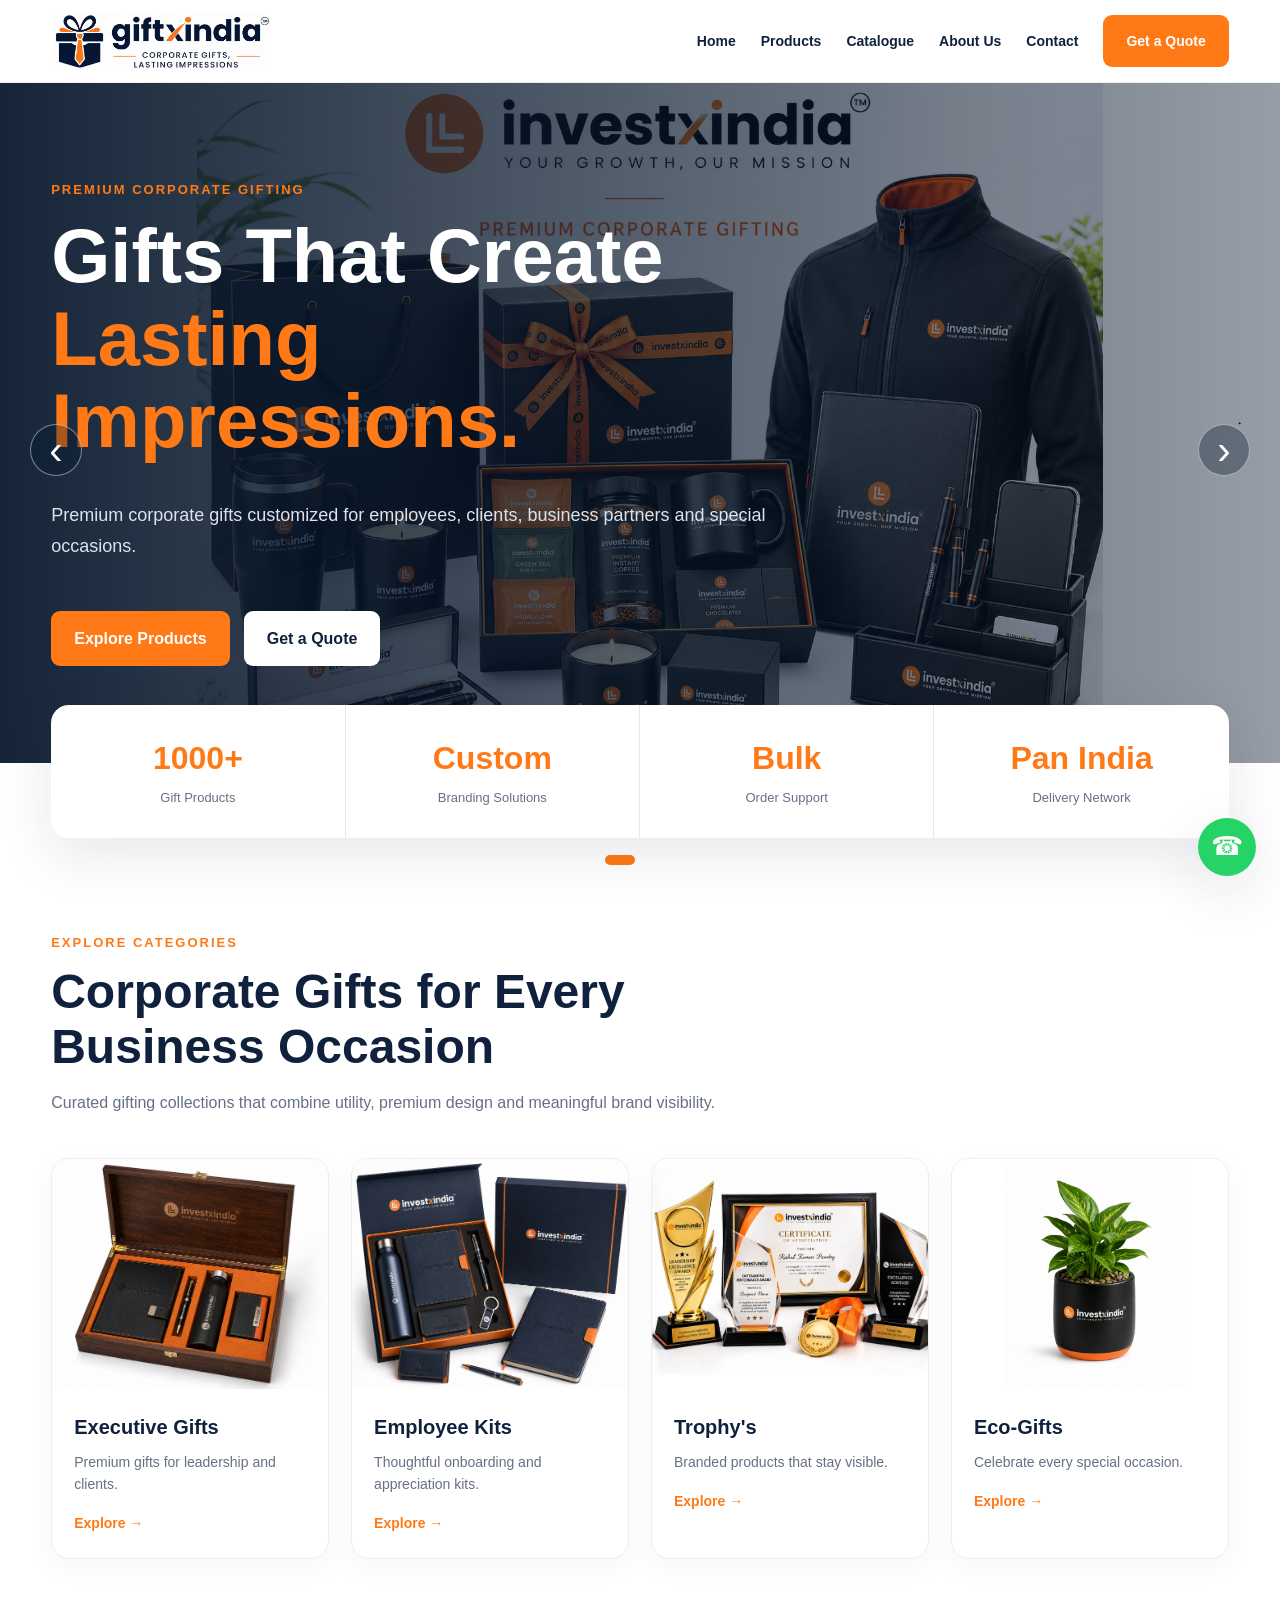
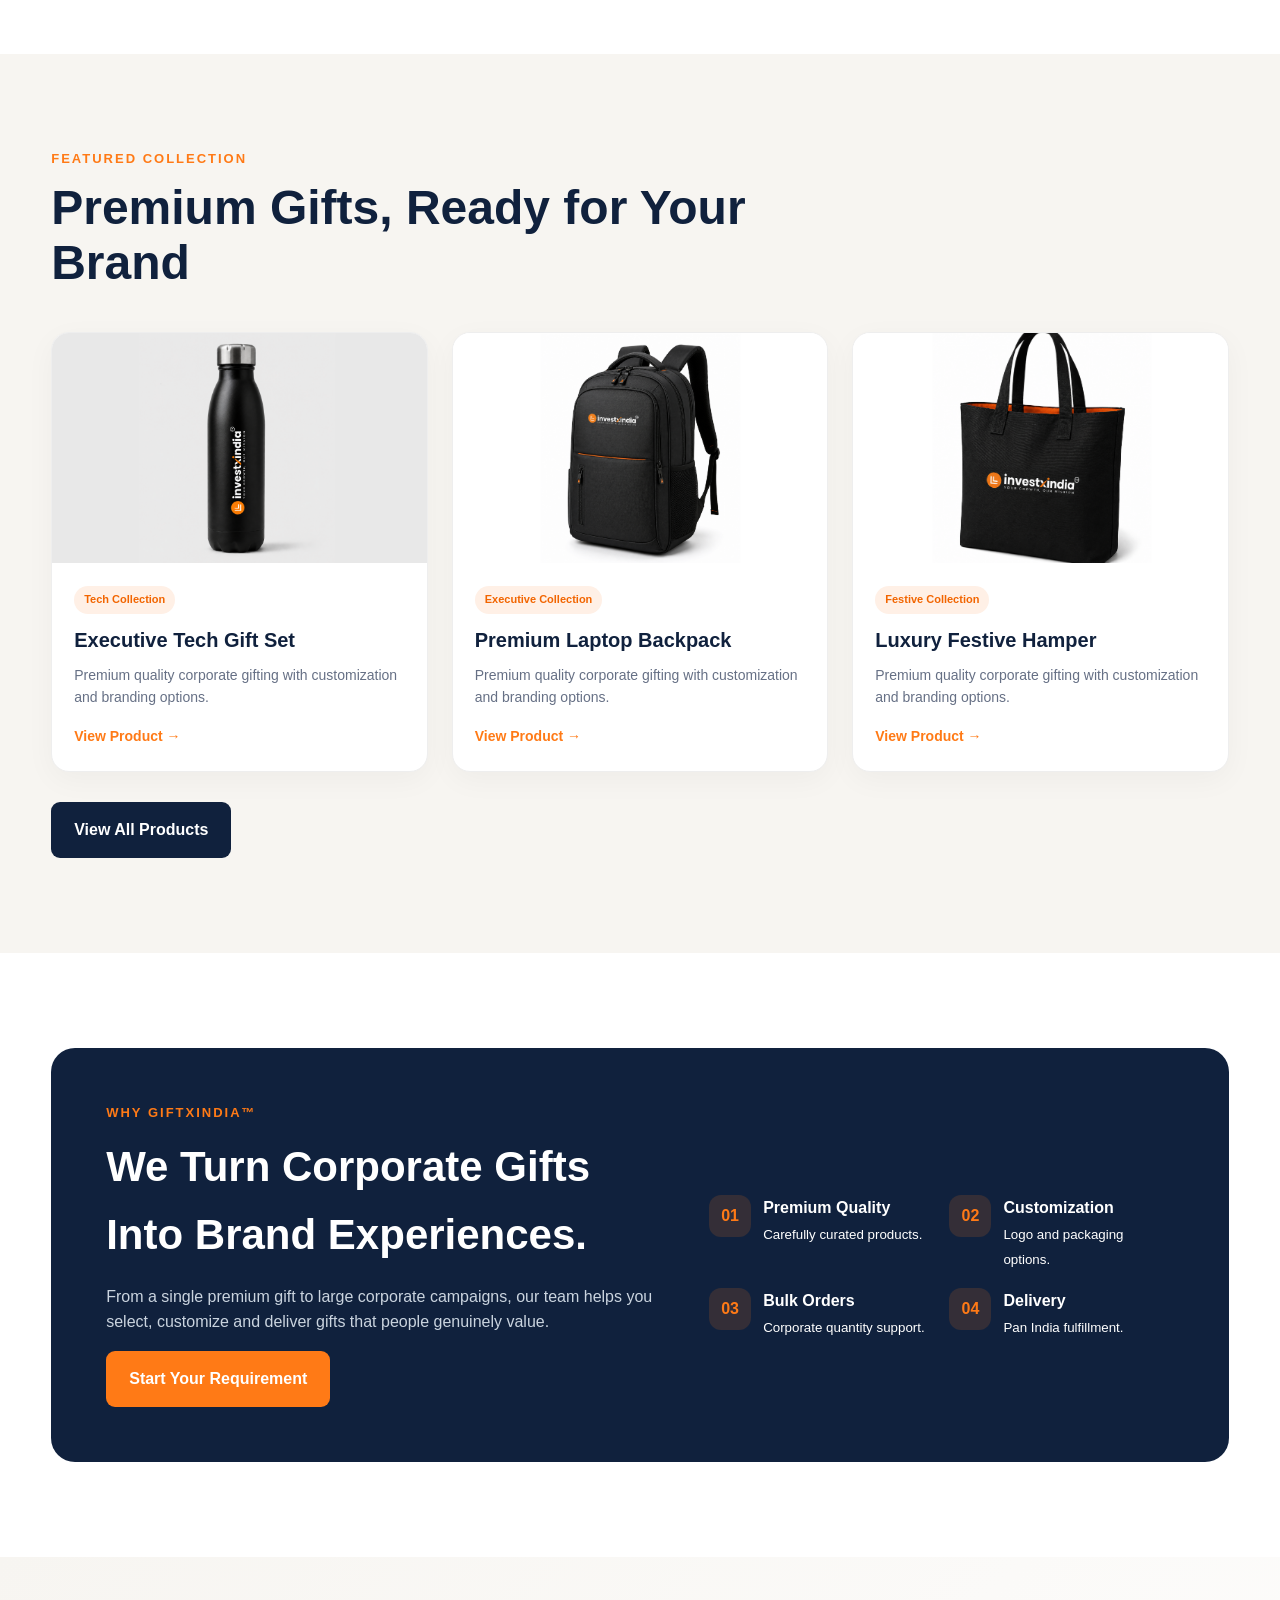
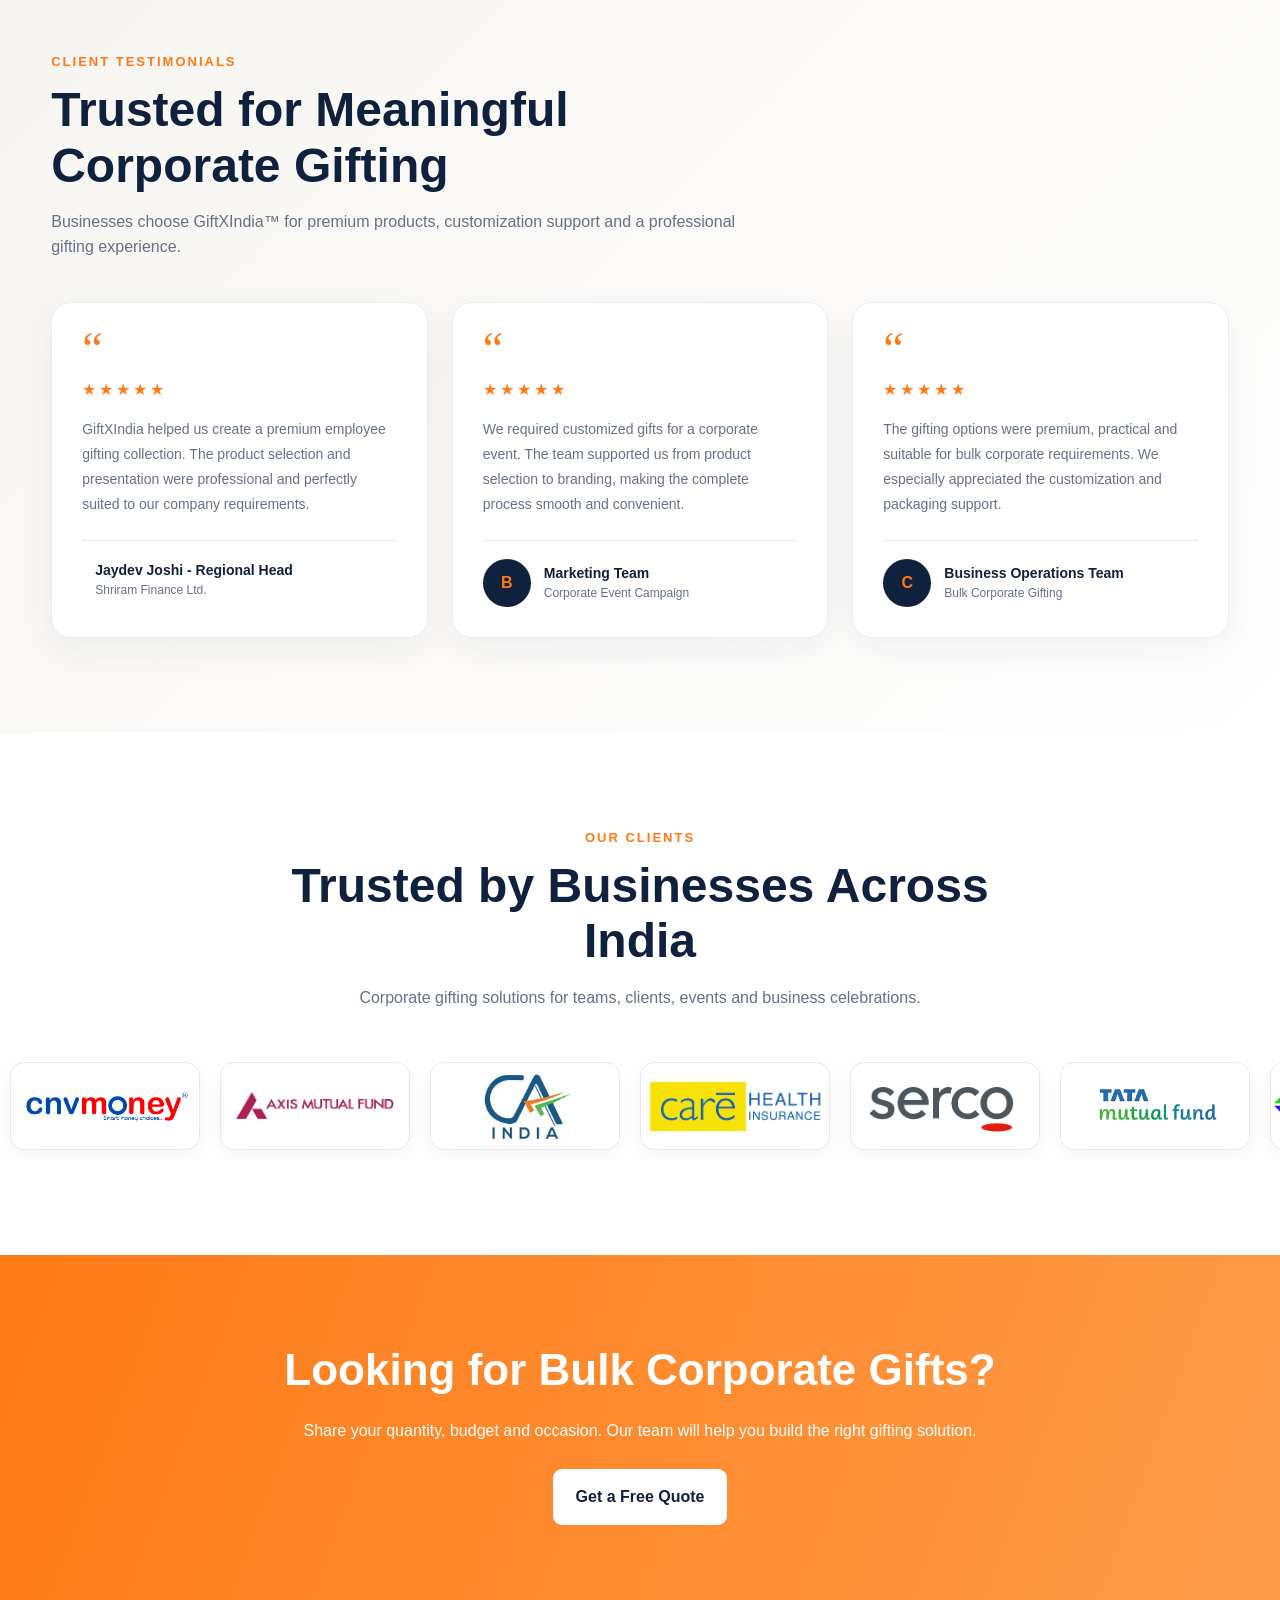
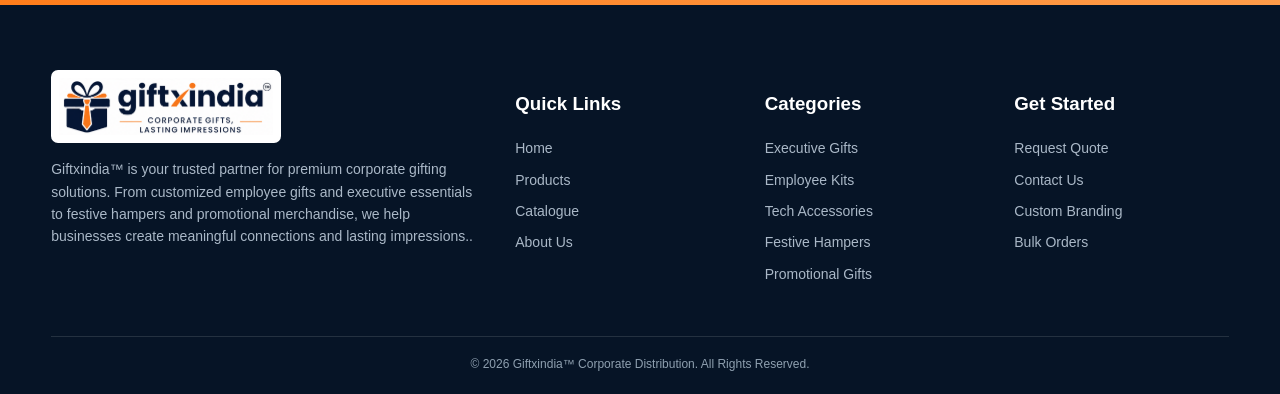
==== commit ace54bcf: "Add files via upload" ====
--- a/index.html
+++ b/index.html
@@ -213,7 +213,7 @@
                     perfectly suited to our company requirements.
                 </p>
                 <div class="testimonial-person">
-                    <div class="assets/shriramicon">/div>
+                    <div class="assets/shriramicon"></div>
                     <div>
                         <strong>Jaydev Joshi - Regional Head</strong>
                         <span>Shriram Finance Ltd.</span>
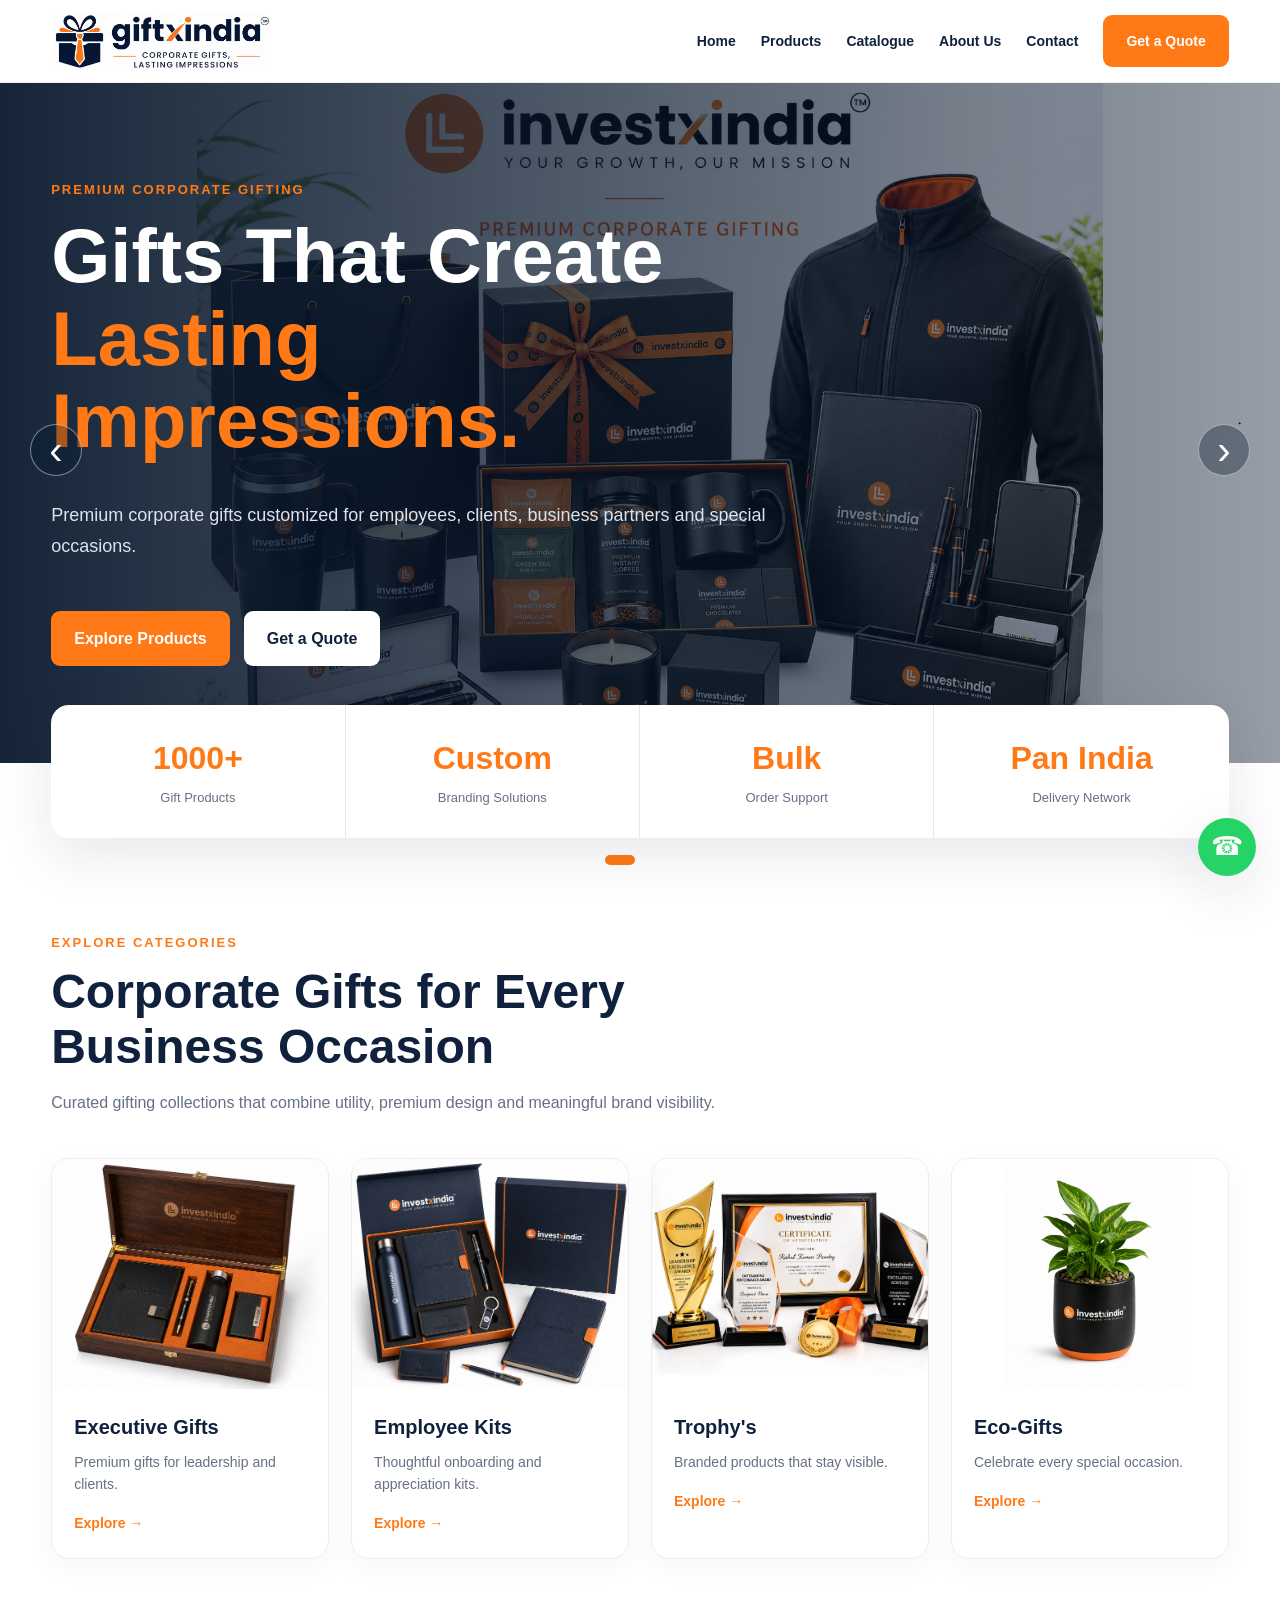
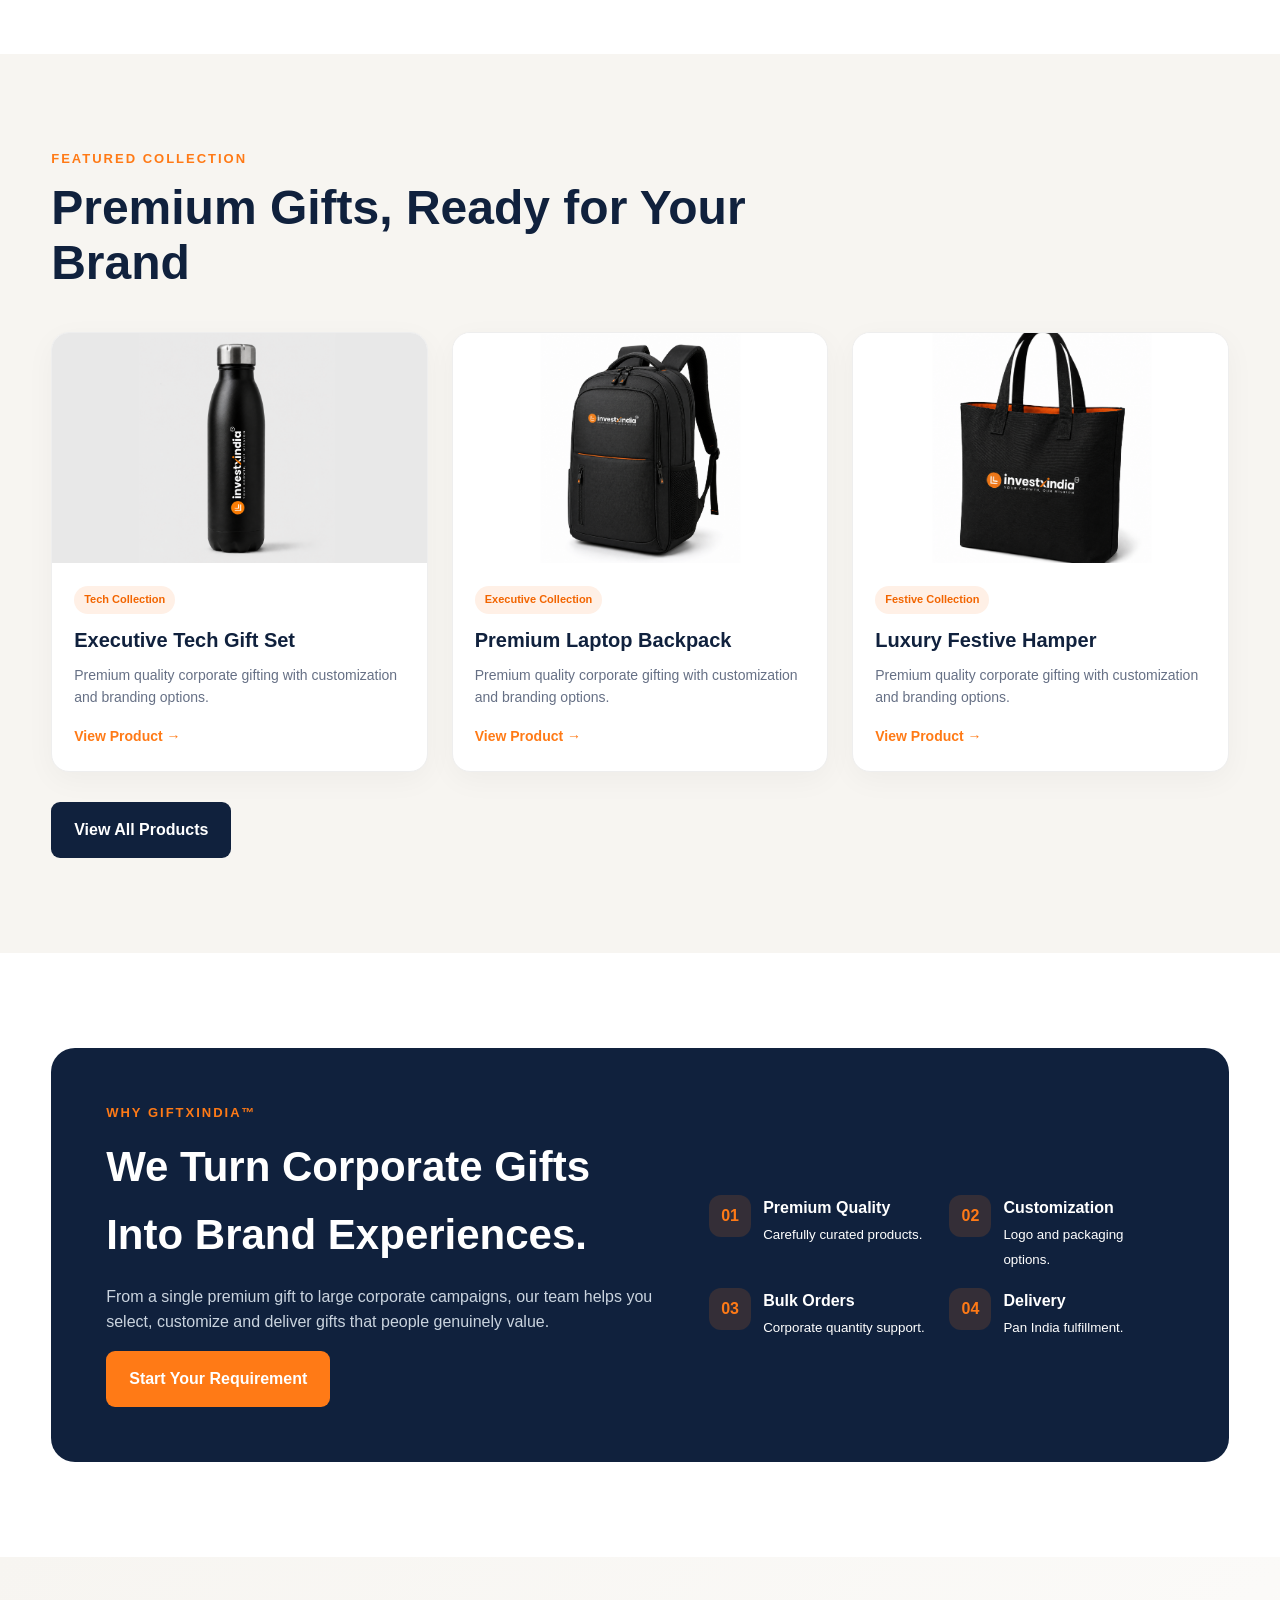
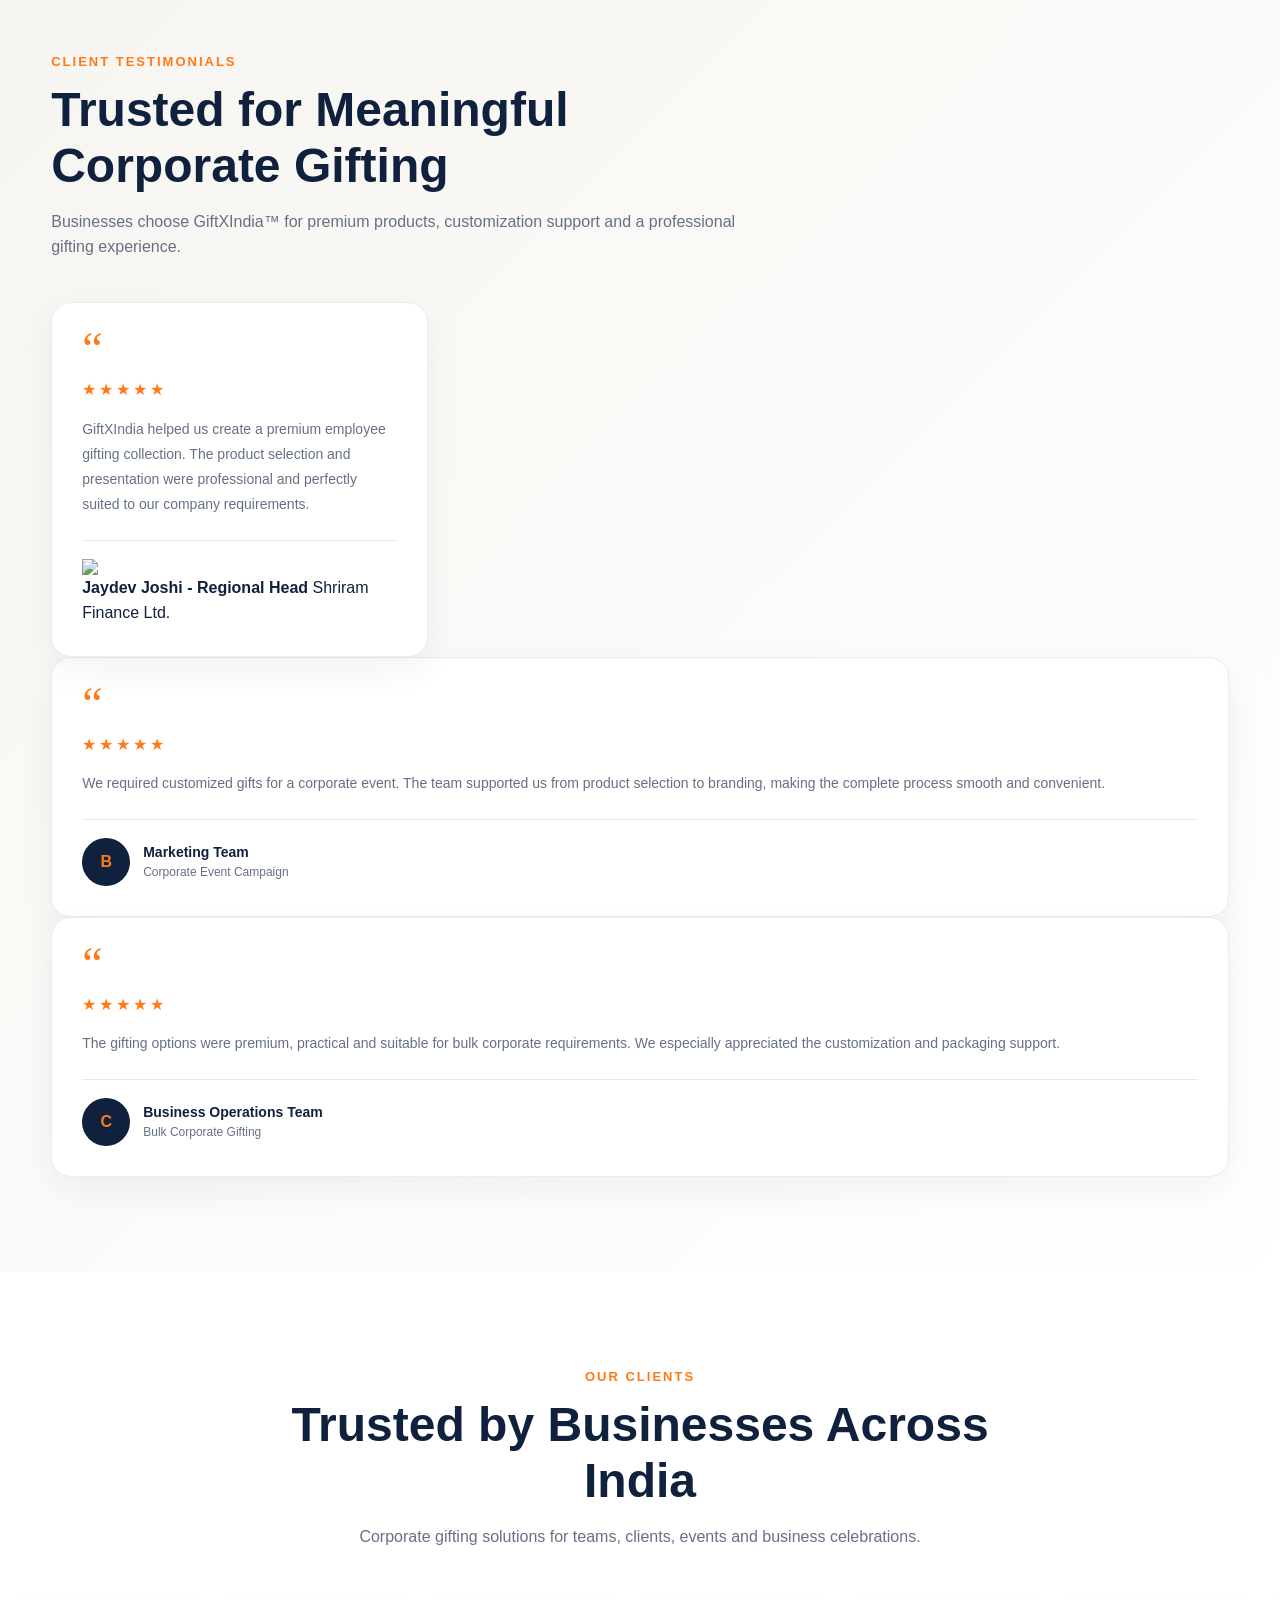
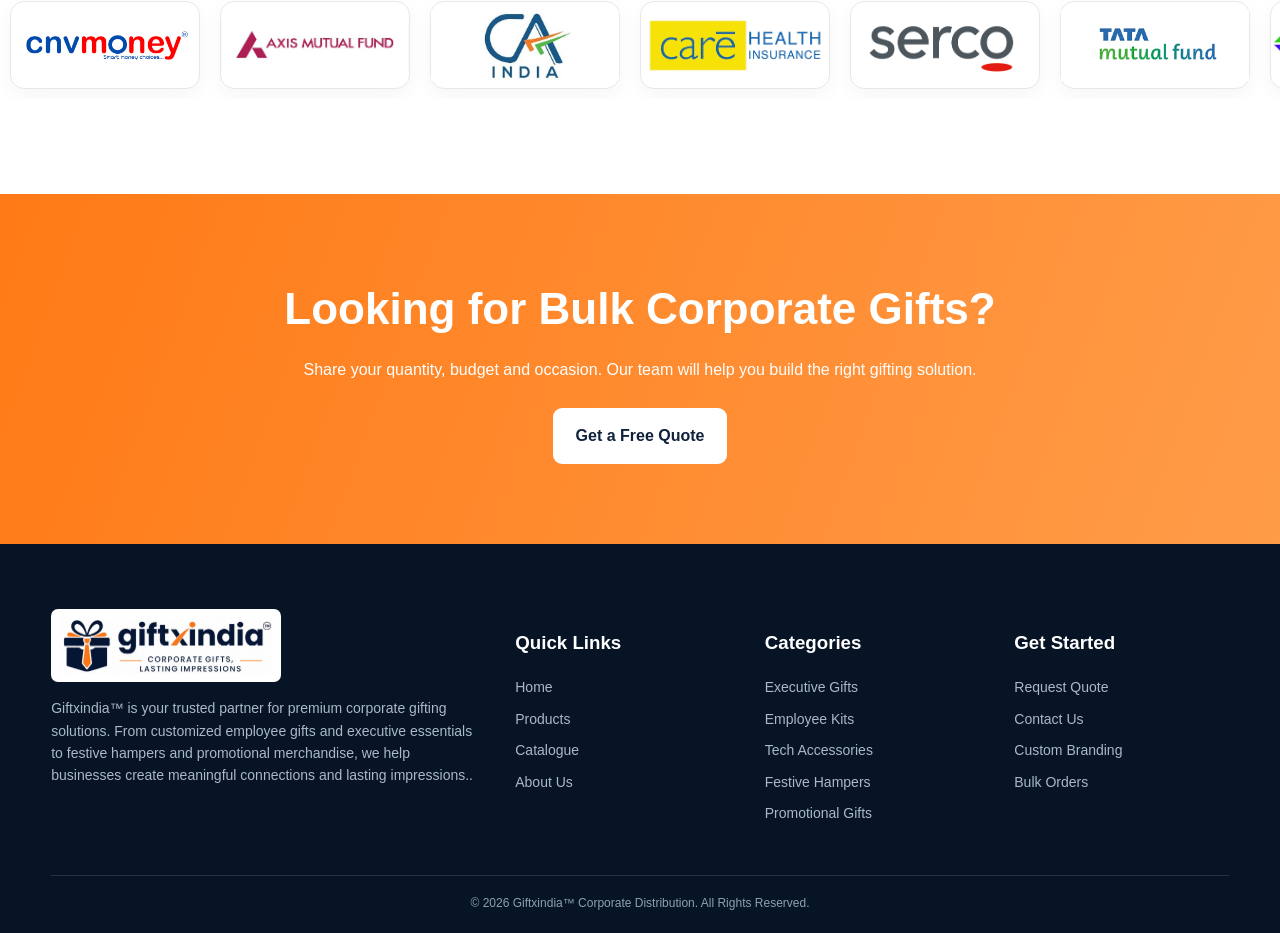
==== commit f0ff85dc: "Add files via upload" ====
--- a/index.html
+++ b/index.html
@@ -212,8 +212,8 @@
                     The product selection and presentation were professional and
                     perfectly suited to our company requirements.
                 </p>
-                <div class="testimonial-person">
-                    <div class="assets/shriramicon"></div>
+                <div class="testimonial-person"> 
+                    <img src="assets/shriramicon.png sc="></div>
                     <div>
                         <strong>Jaydev Joshi - Regional Head</strong>
                         <span>Shriram Finance Ltd.</span>
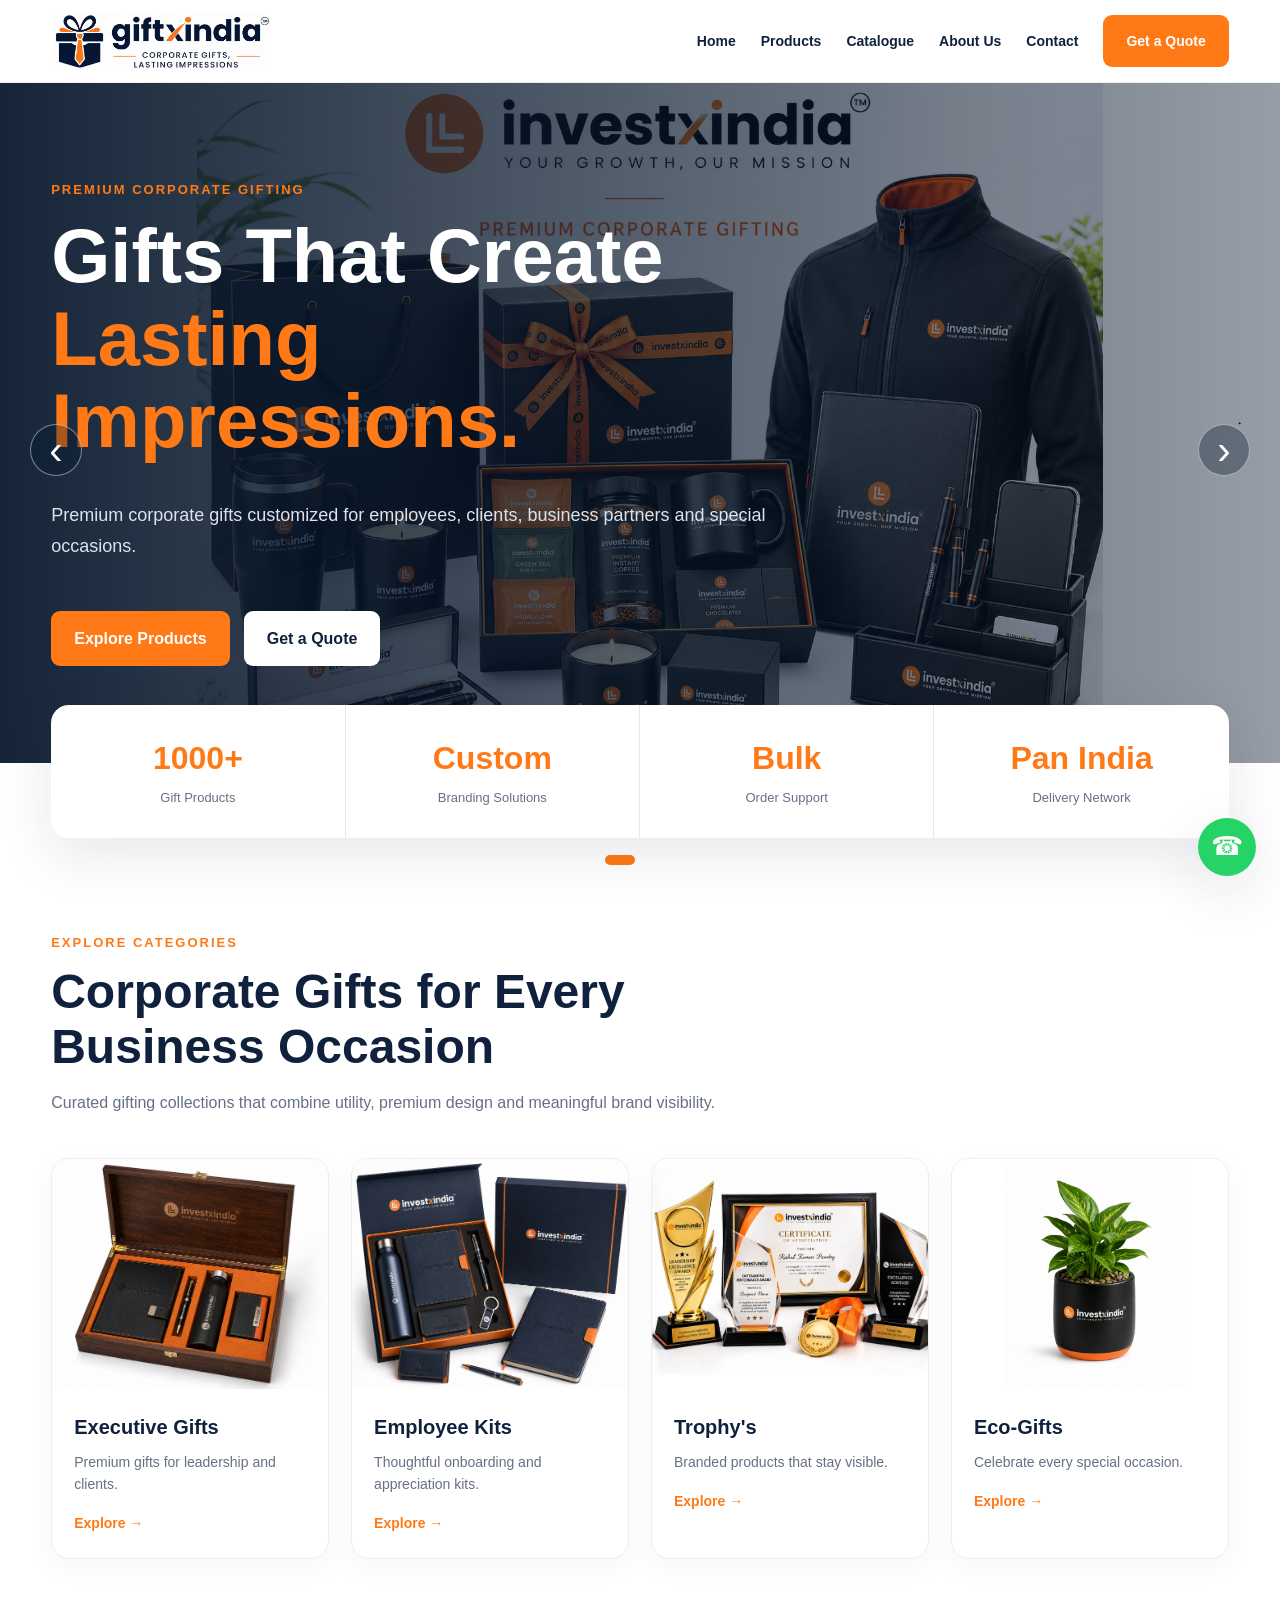
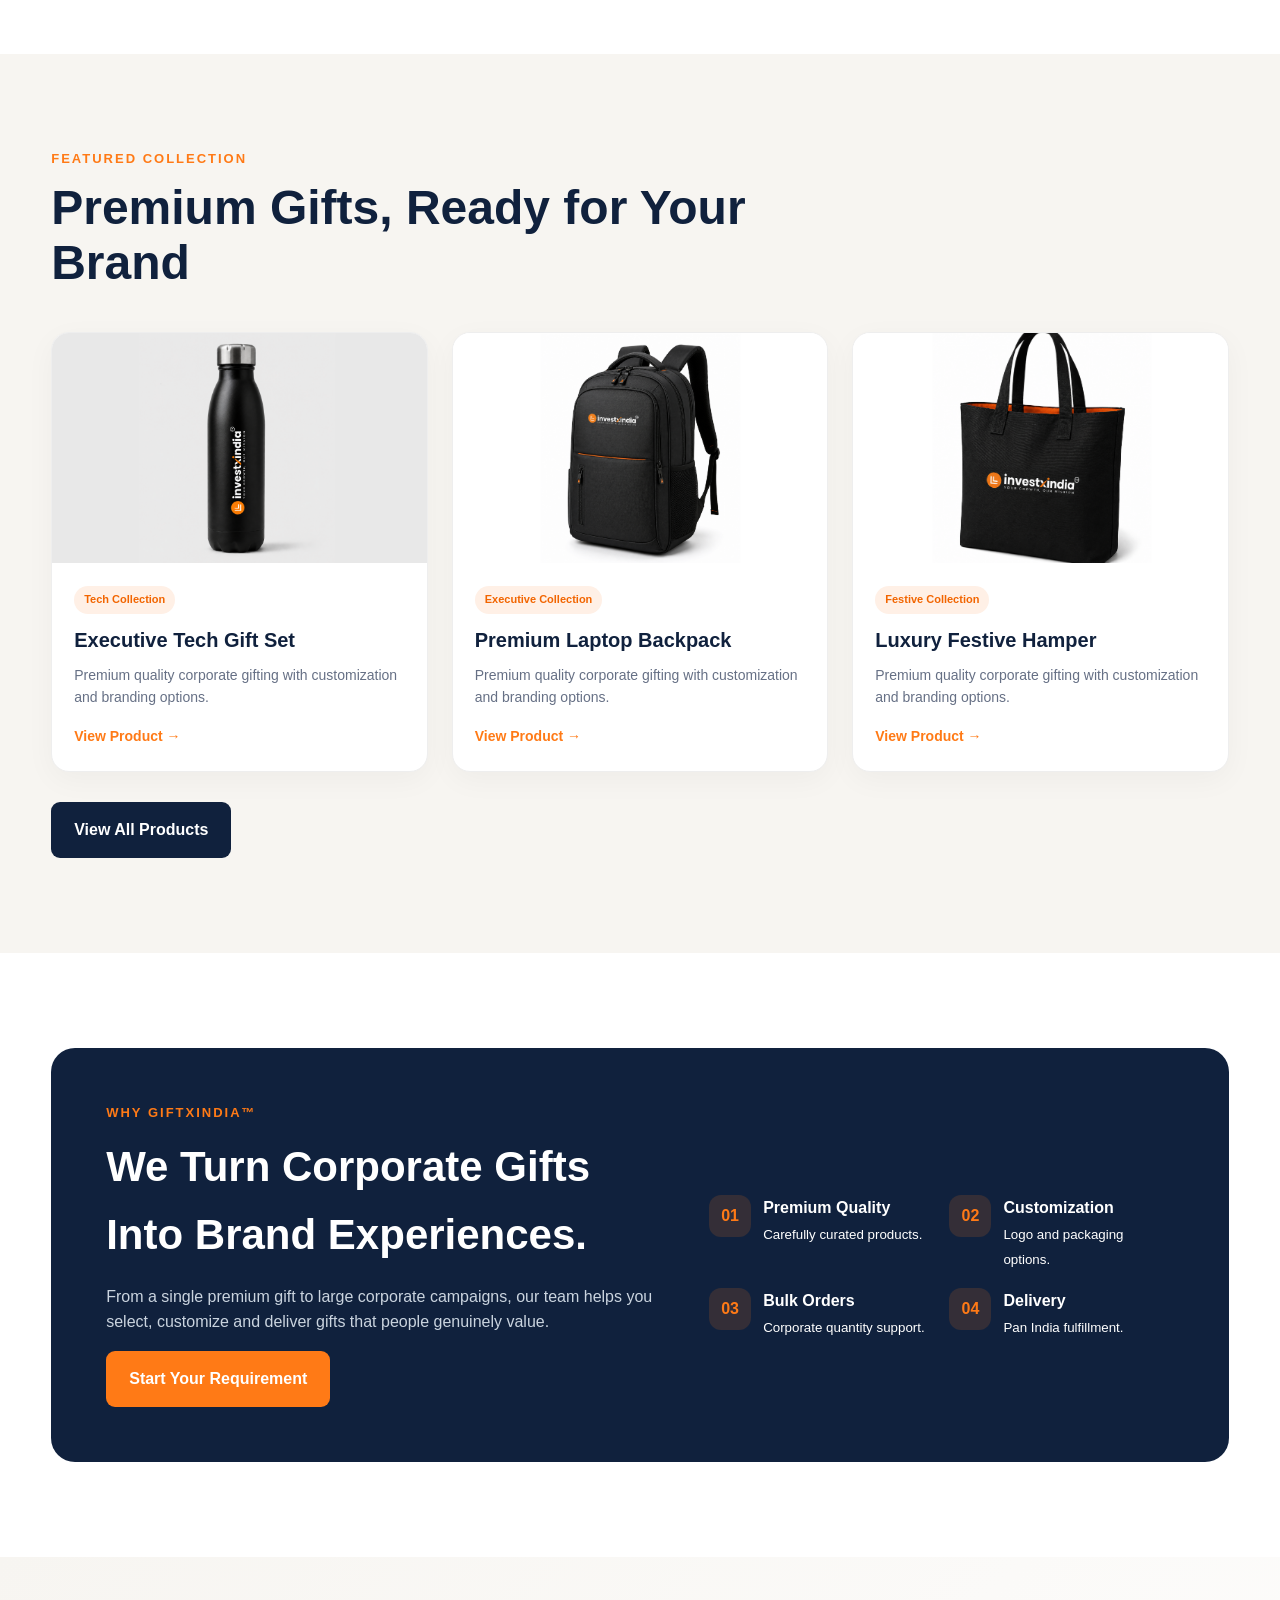
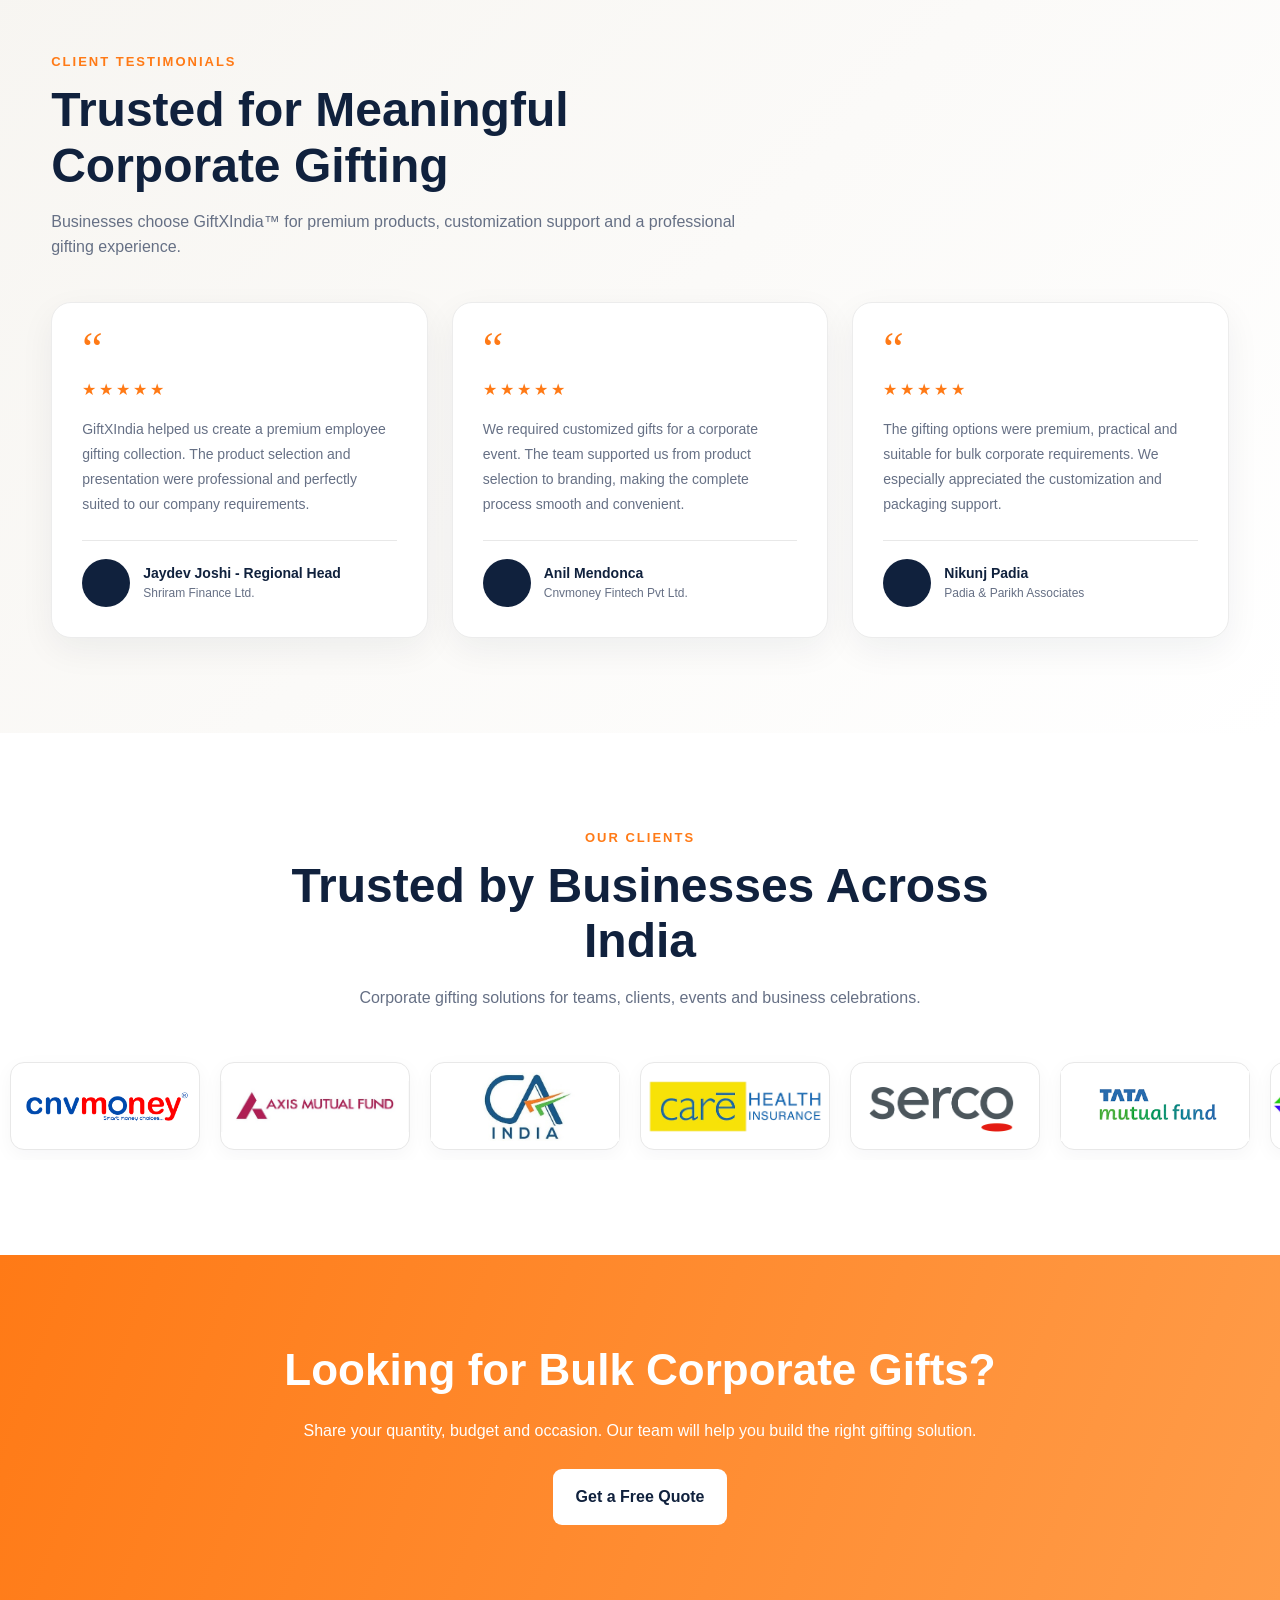
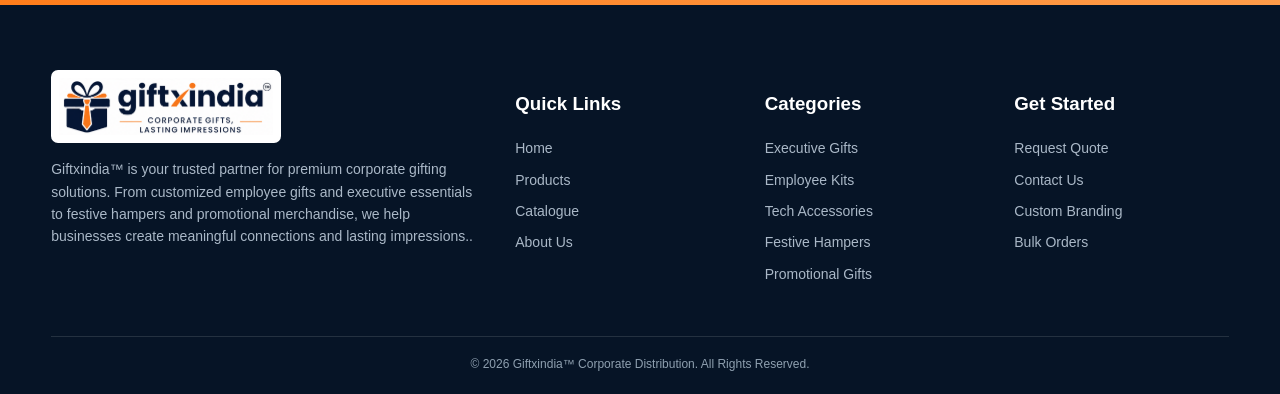
==== commit bdf96e25: "Add files via upload" ====
--- a/index.html
+++ b/index.html
@@ -213,7 +213,7 @@
                     perfectly suited to our company requirements.
                 </p>
                 <div class="testimonial-person"> 
-                    <img src="assets/shriramicon.png sc="></div>
+                    <div class="person-avatar"></div>
                     <div>
                         <strong>Jaydev Joshi - Regional Head</strong>
                         <span>Shriram Finance Ltd.</span>
@@ -230,10 +230,10 @@
                     making the complete process smooth and convenient.
                 </p>
                 <div class="testimonial-person">
-                    <div class="person-avatar">B</div>
+                    <div class="person-avatar"></div>
                     <div>
-                        <strong>Marketing Team</strong>
-                        <span>Corporate Event Campaign</span>
+                        <strong>Anil Mendonca</strong>
+                        <span>Cnvmoney Fintech Pvt Ltd.</span>
                     </div>
                 </div>
             </article>
@@ -247,10 +247,10 @@
                     the customization and packaging support.
                 </p>
                 <div class="testimonial-person">
-                    <div class="person-avatar">C</div>
+                    <div class="person-avatar"></div>
                     <div>
-                        <strong>Business Operations Team</strong>
-                        <span>Bulk Corporate Gifting</span>
+                        <strong>Nikunj Padia</strong>
+                        <span>Padia & Parikh Associates</span>
                     </div>
                 </div>
             </article>
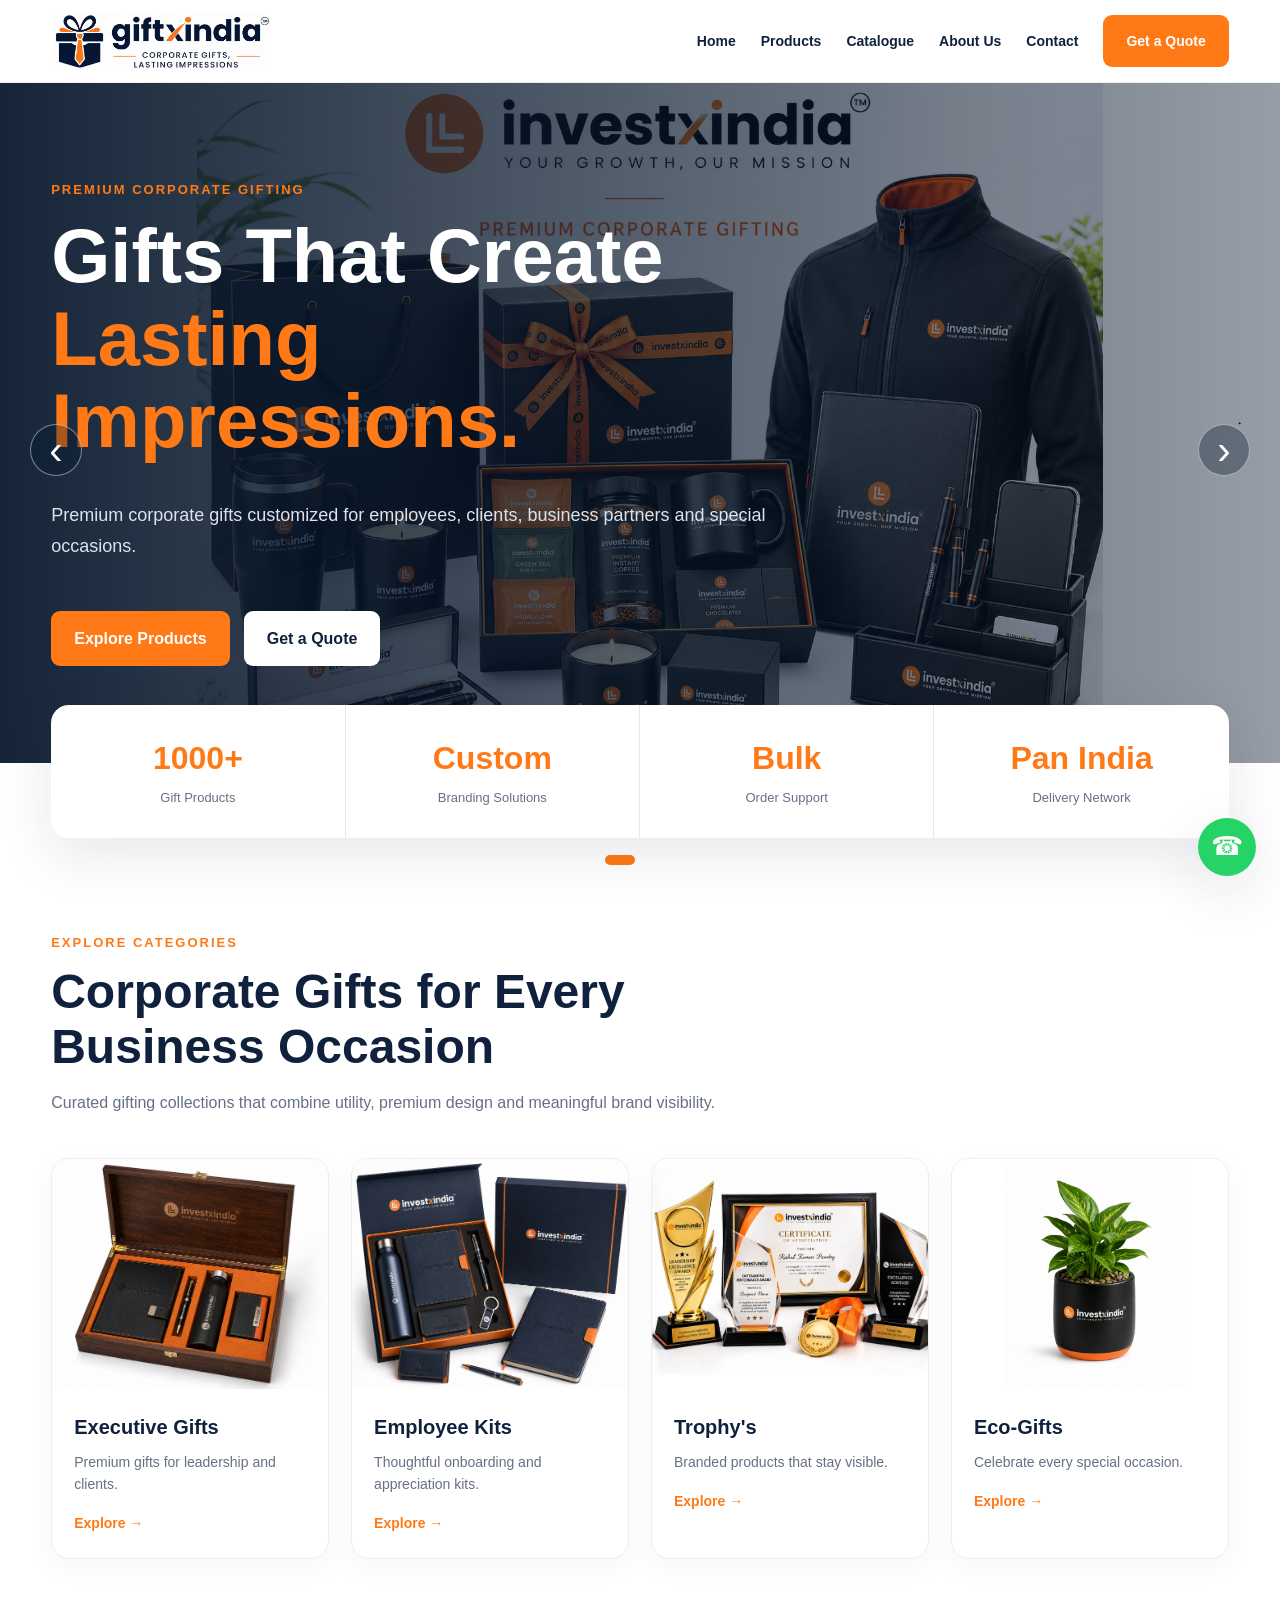
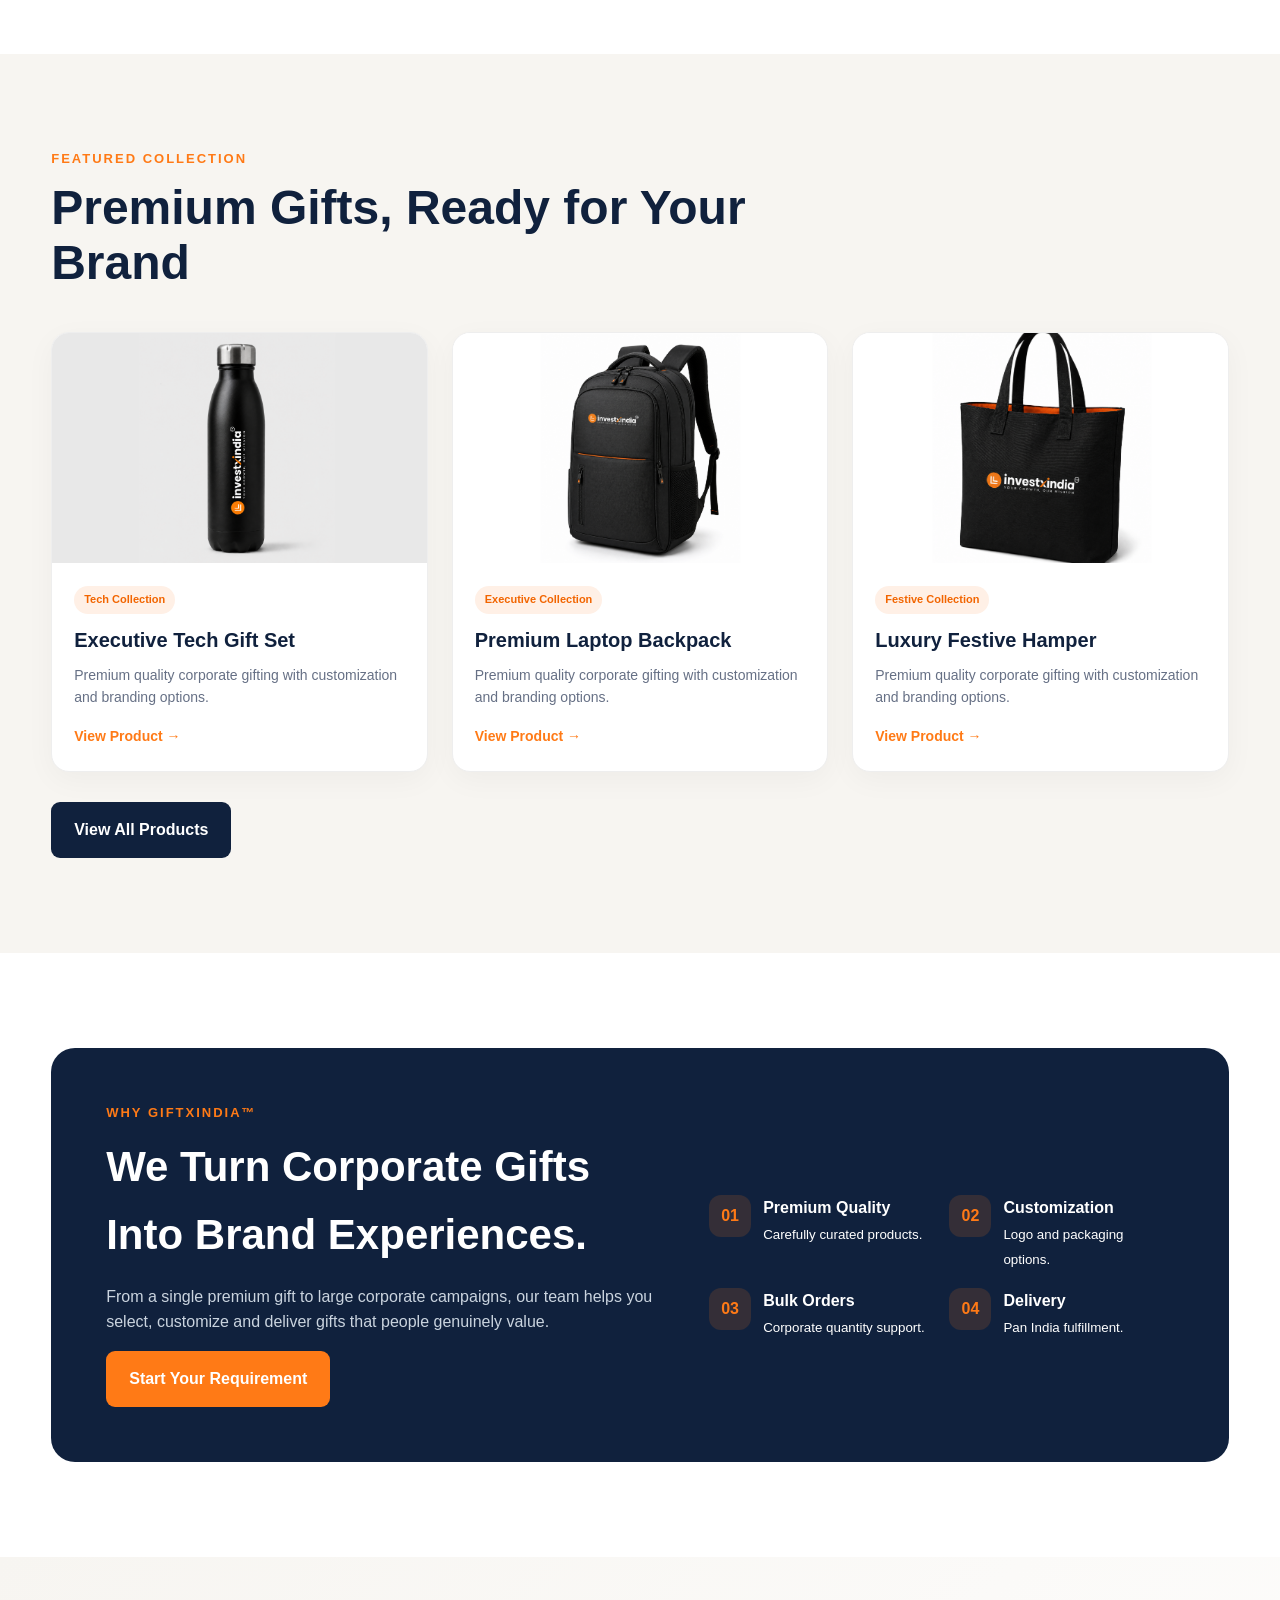
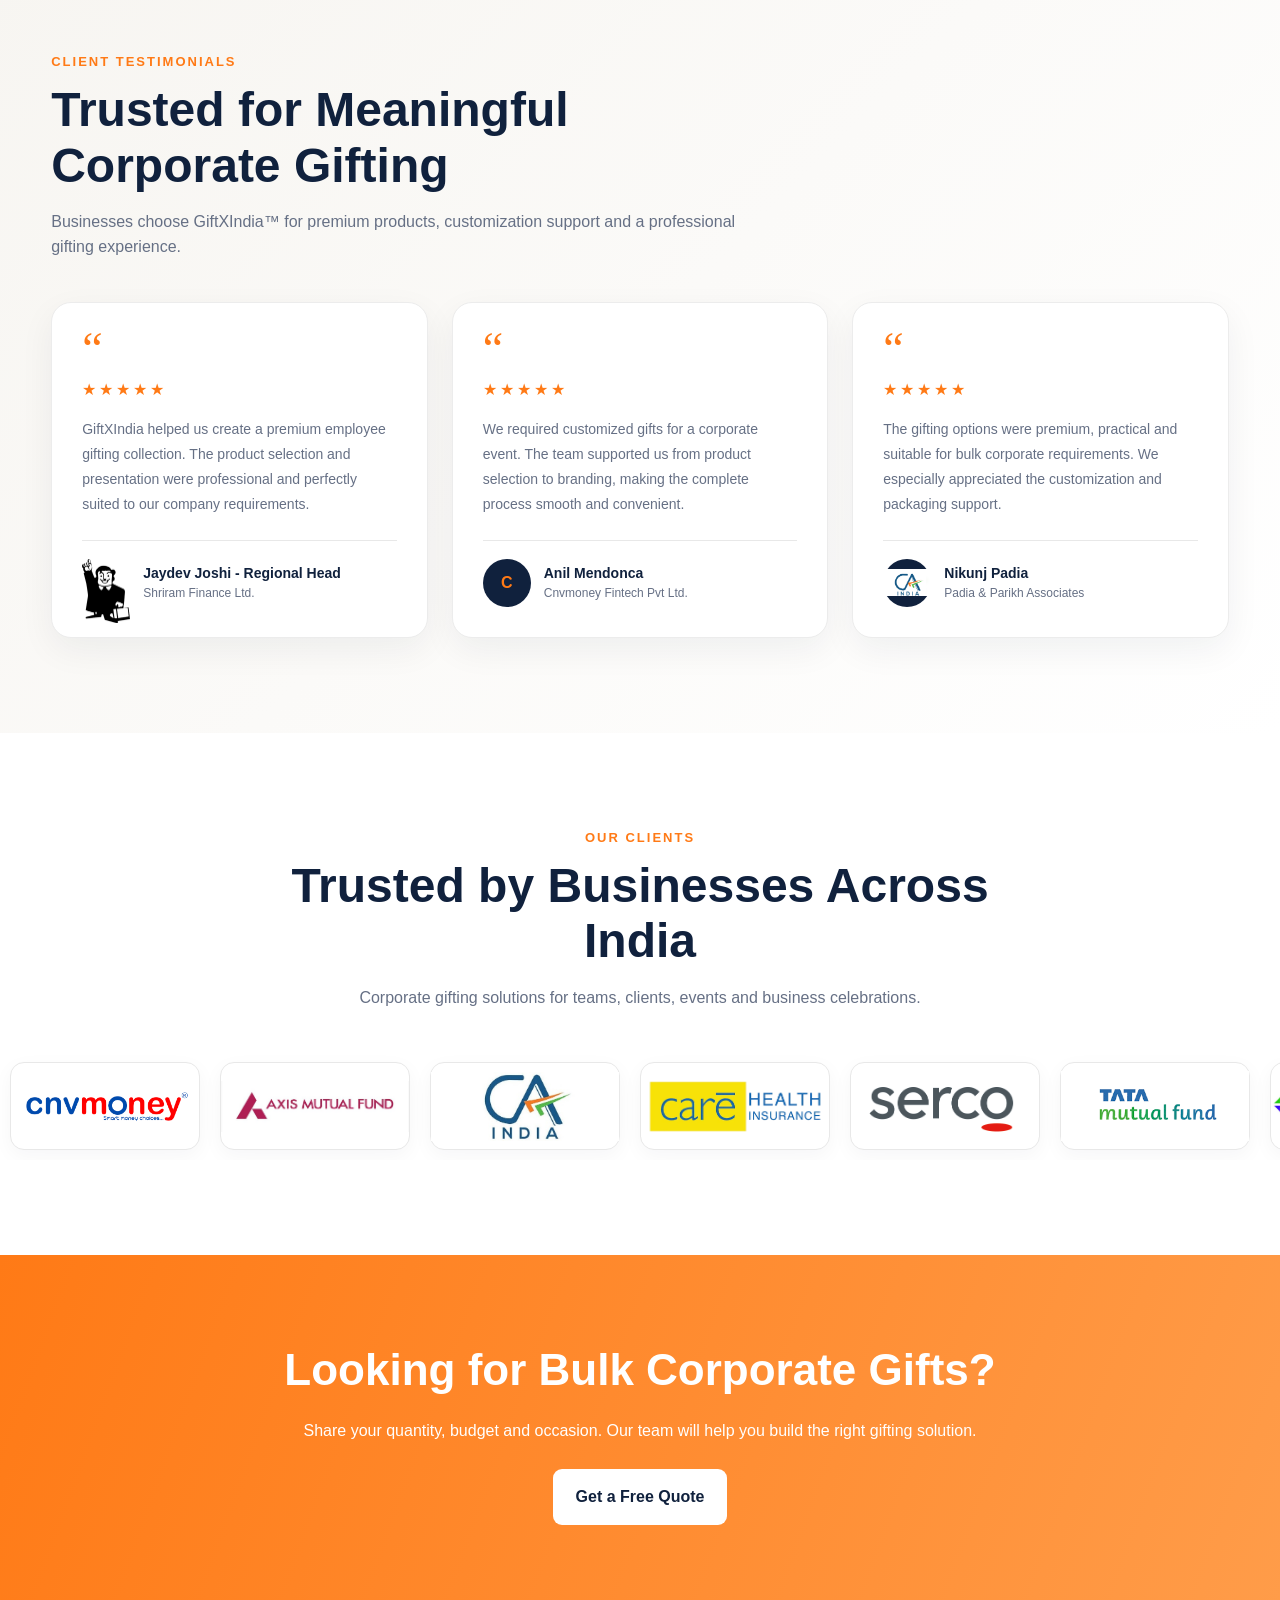
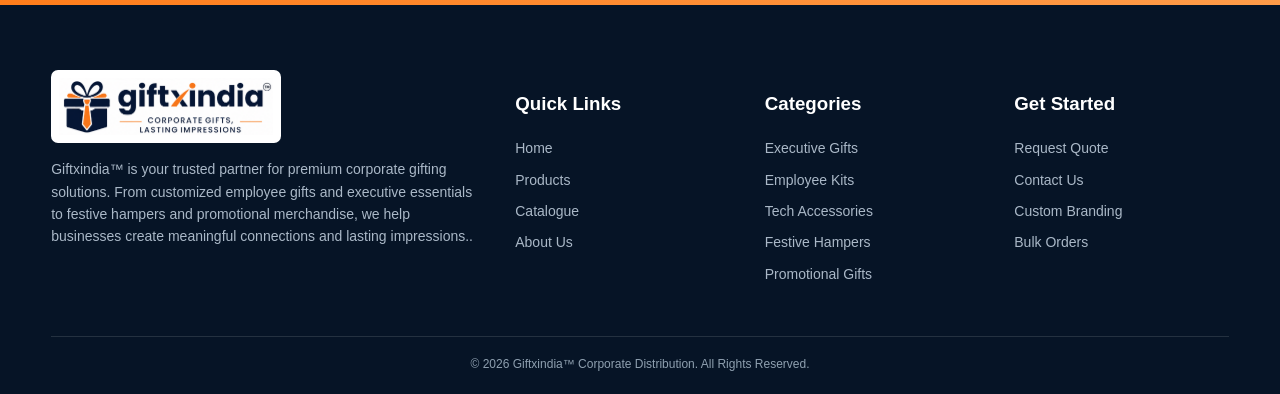
==== commit 4247cf6f: "Add files via upload" ====
--- a/index.html
+++ b/index.html
@@ -213,7 +213,7 @@
                     perfectly suited to our company requirements.
                 </p>
                 <div class="testimonial-person"> 
-                    <div class="person-avatar"></div>
+                    <div class="person-avatar"><img src="assets/shriramicon.png"></div>
                     <div>
                         <strong>Jaydev Joshi - Regional Head</strong>
                         <span>Shriram Finance Ltd.</span>
@@ -230,7 +230,7 @@
                     making the complete process smooth and convenient.
                 </p>
                 <div class="testimonial-person">
-                    <div class="person-avatar"></div>
+                    <div class="person-avatar">C</div>
                     <div>
                         <strong>Anil Mendonca</strong>
                         <span>Cnvmoney Fintech Pvt Ltd.</span>
@@ -247,7 +247,7 @@
                     the customization and packaging support.
                 </p>
                 <div class="testimonial-person">
-                    <div class="person-avatar"></div>
+                    <div class="person-avatar"><img src="assets/caicon.png"></div>
                     <div>
                         <strong>Nikunj Padia</strong>
                         <span>Padia & Parikh Associates</span>
